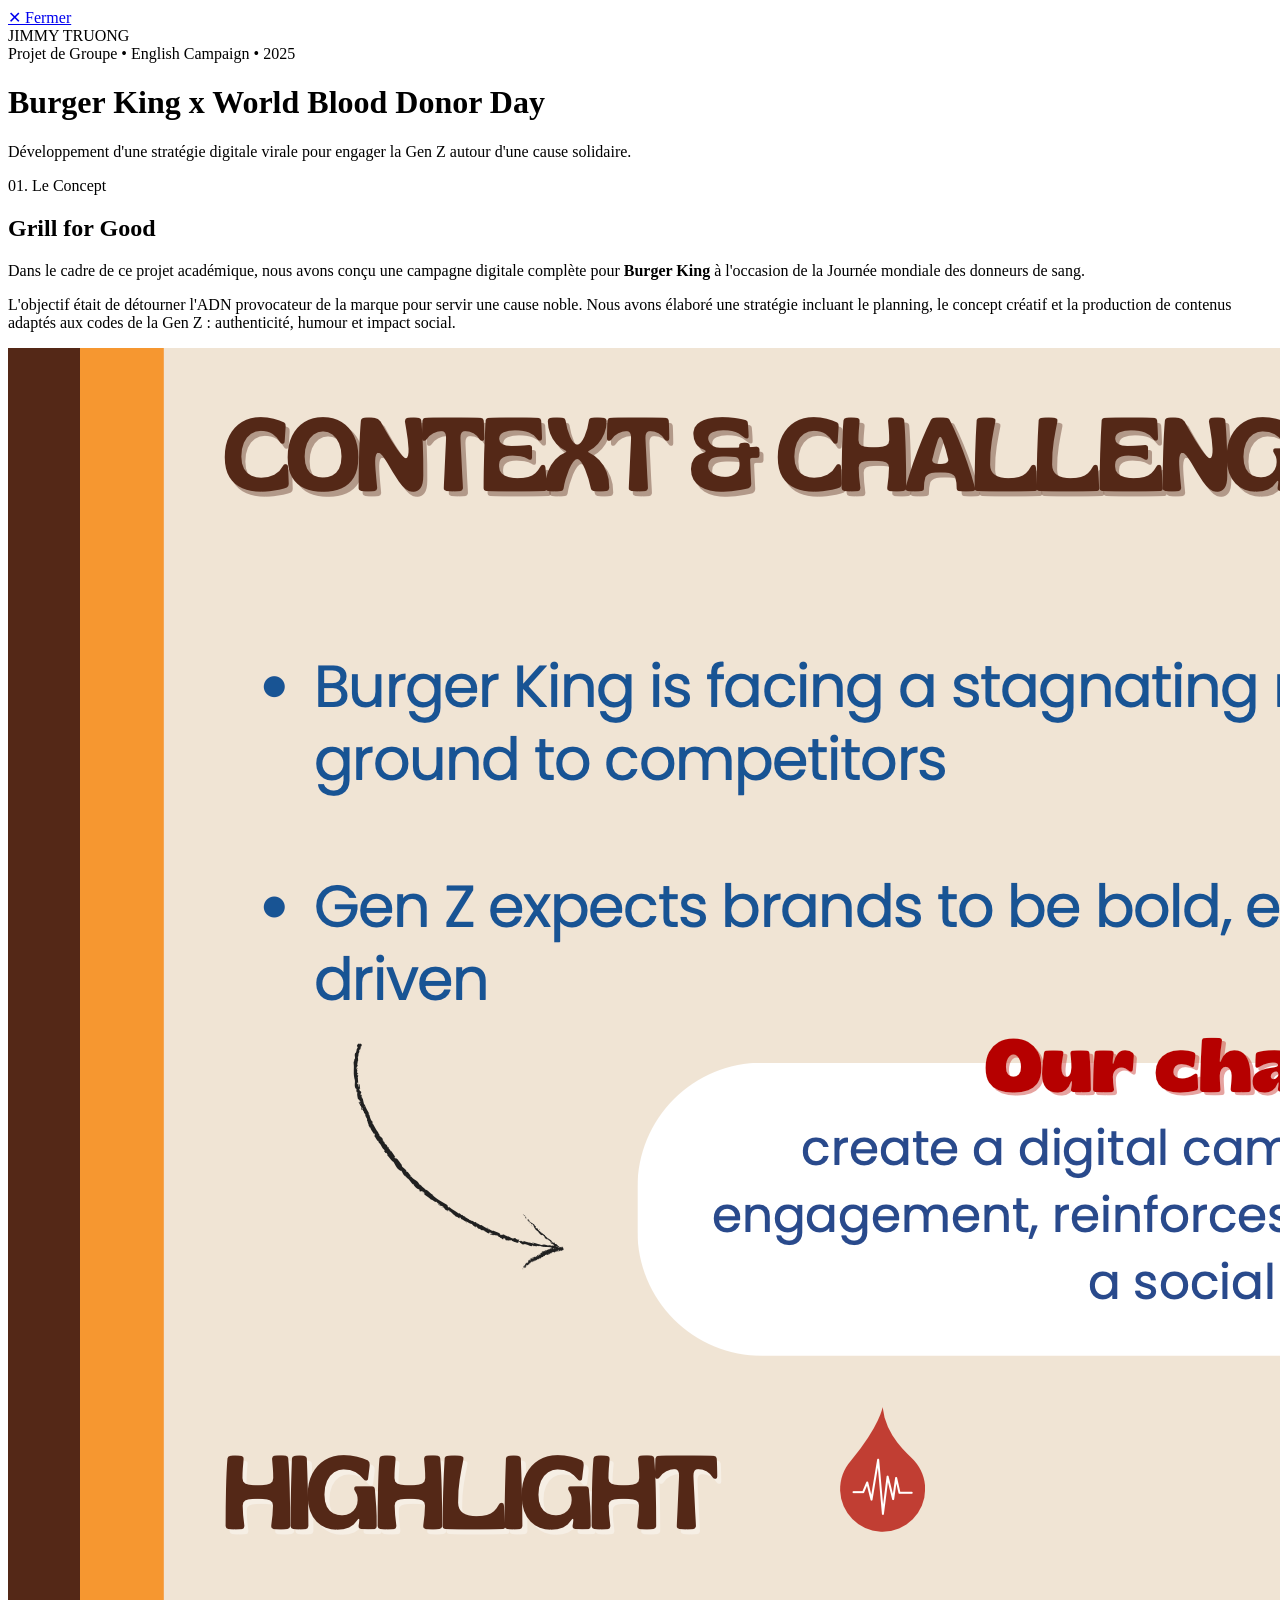
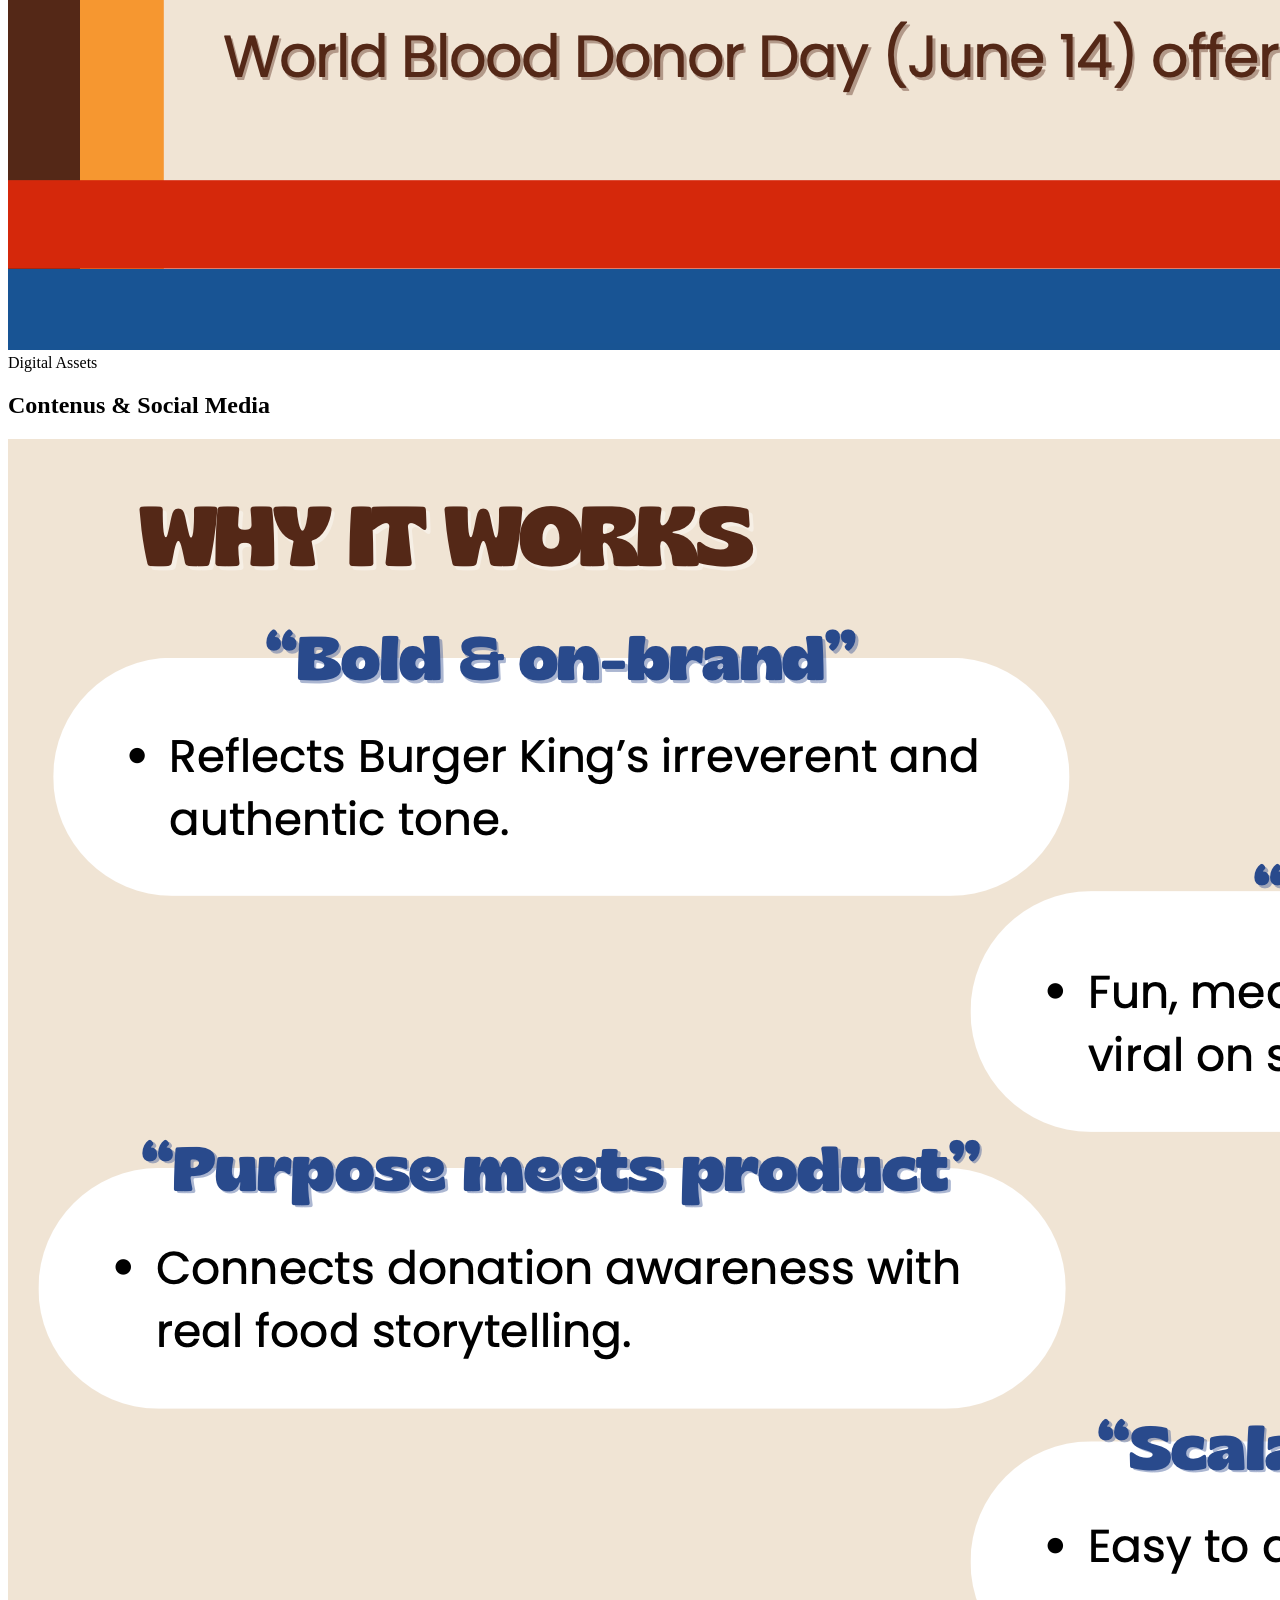
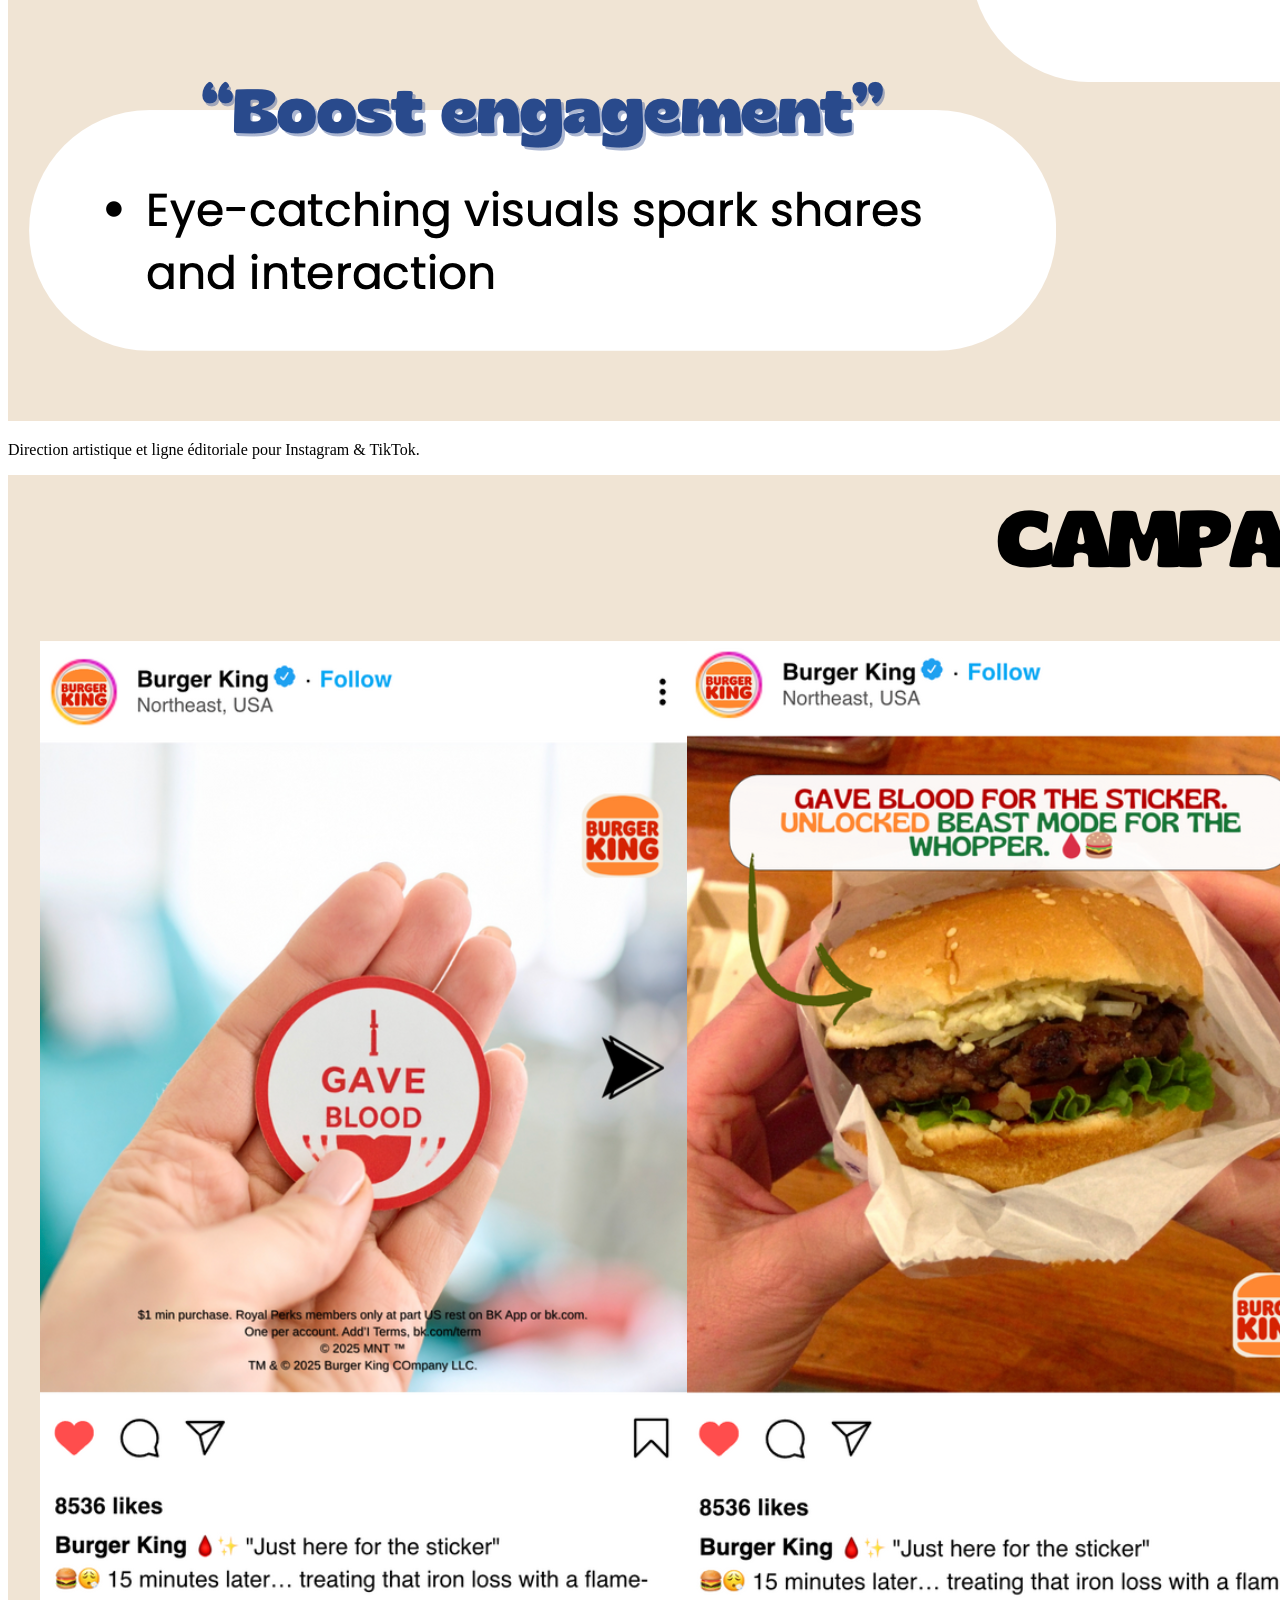
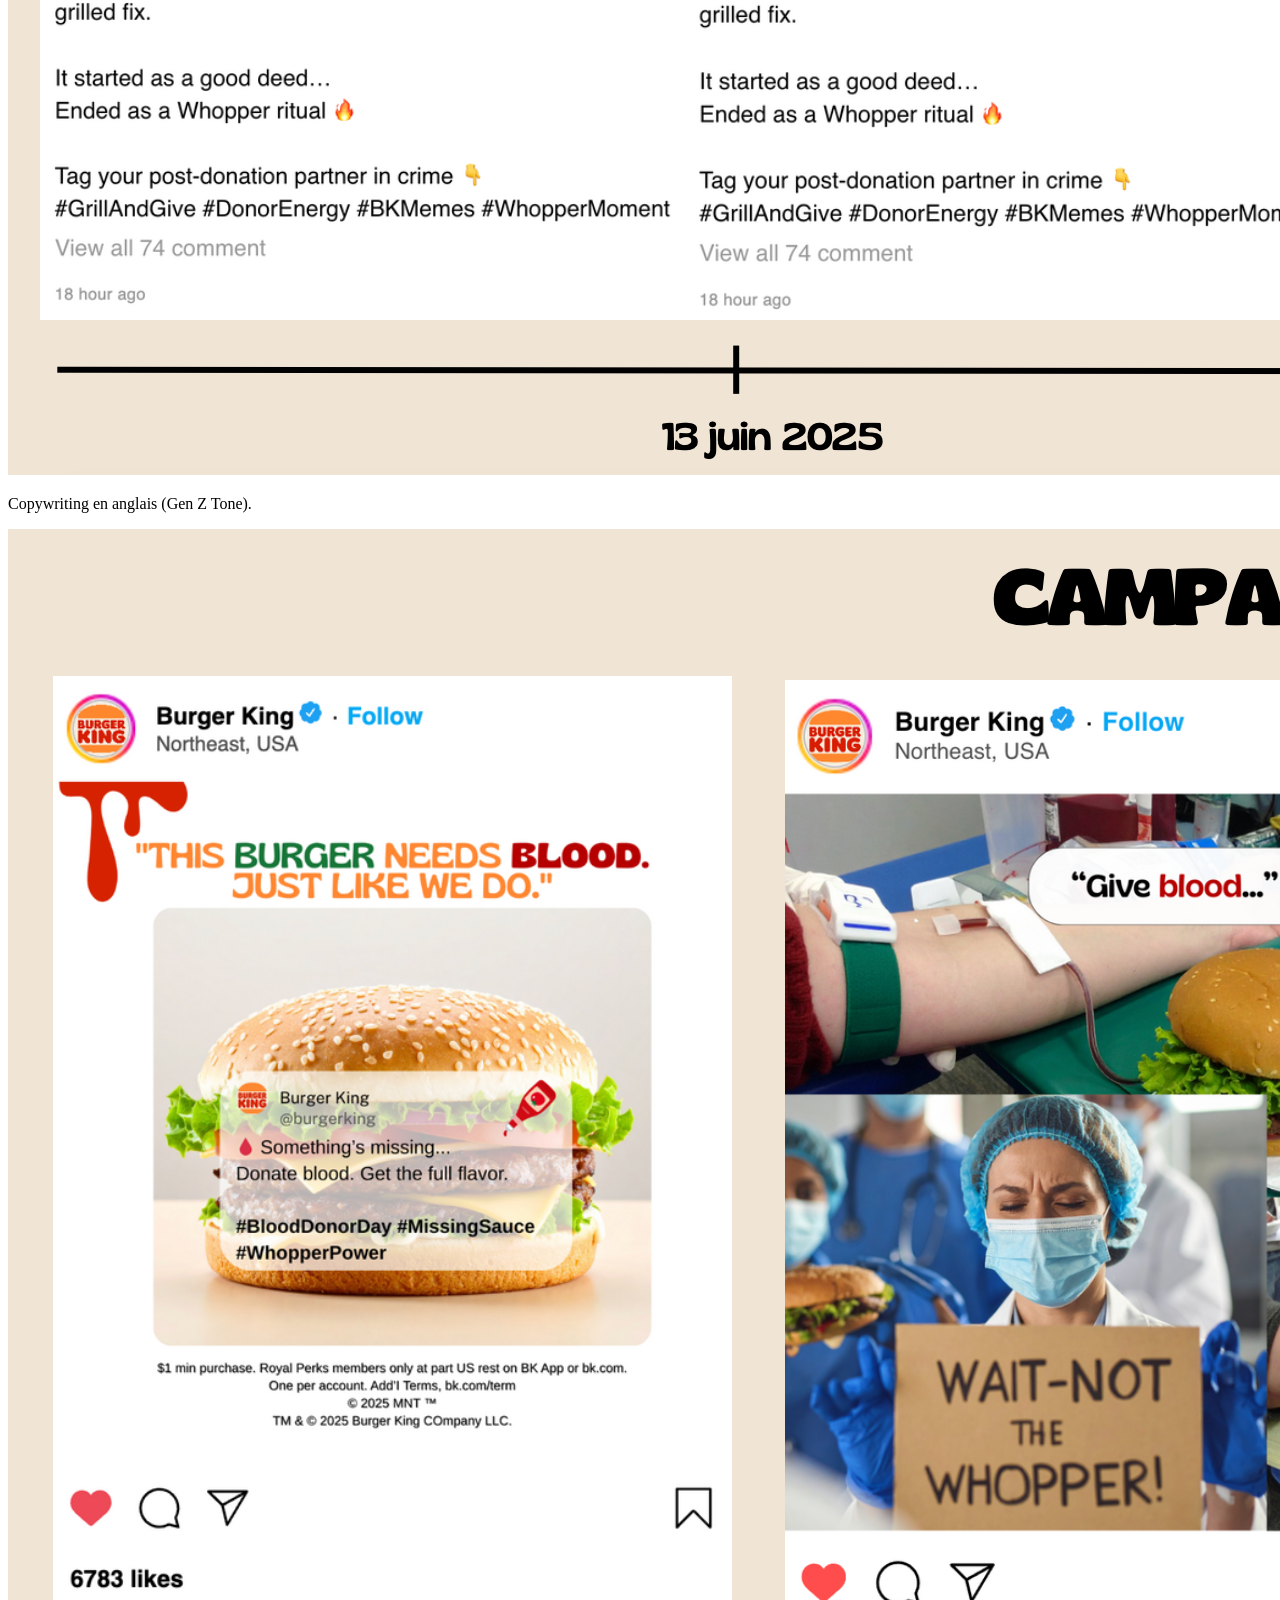
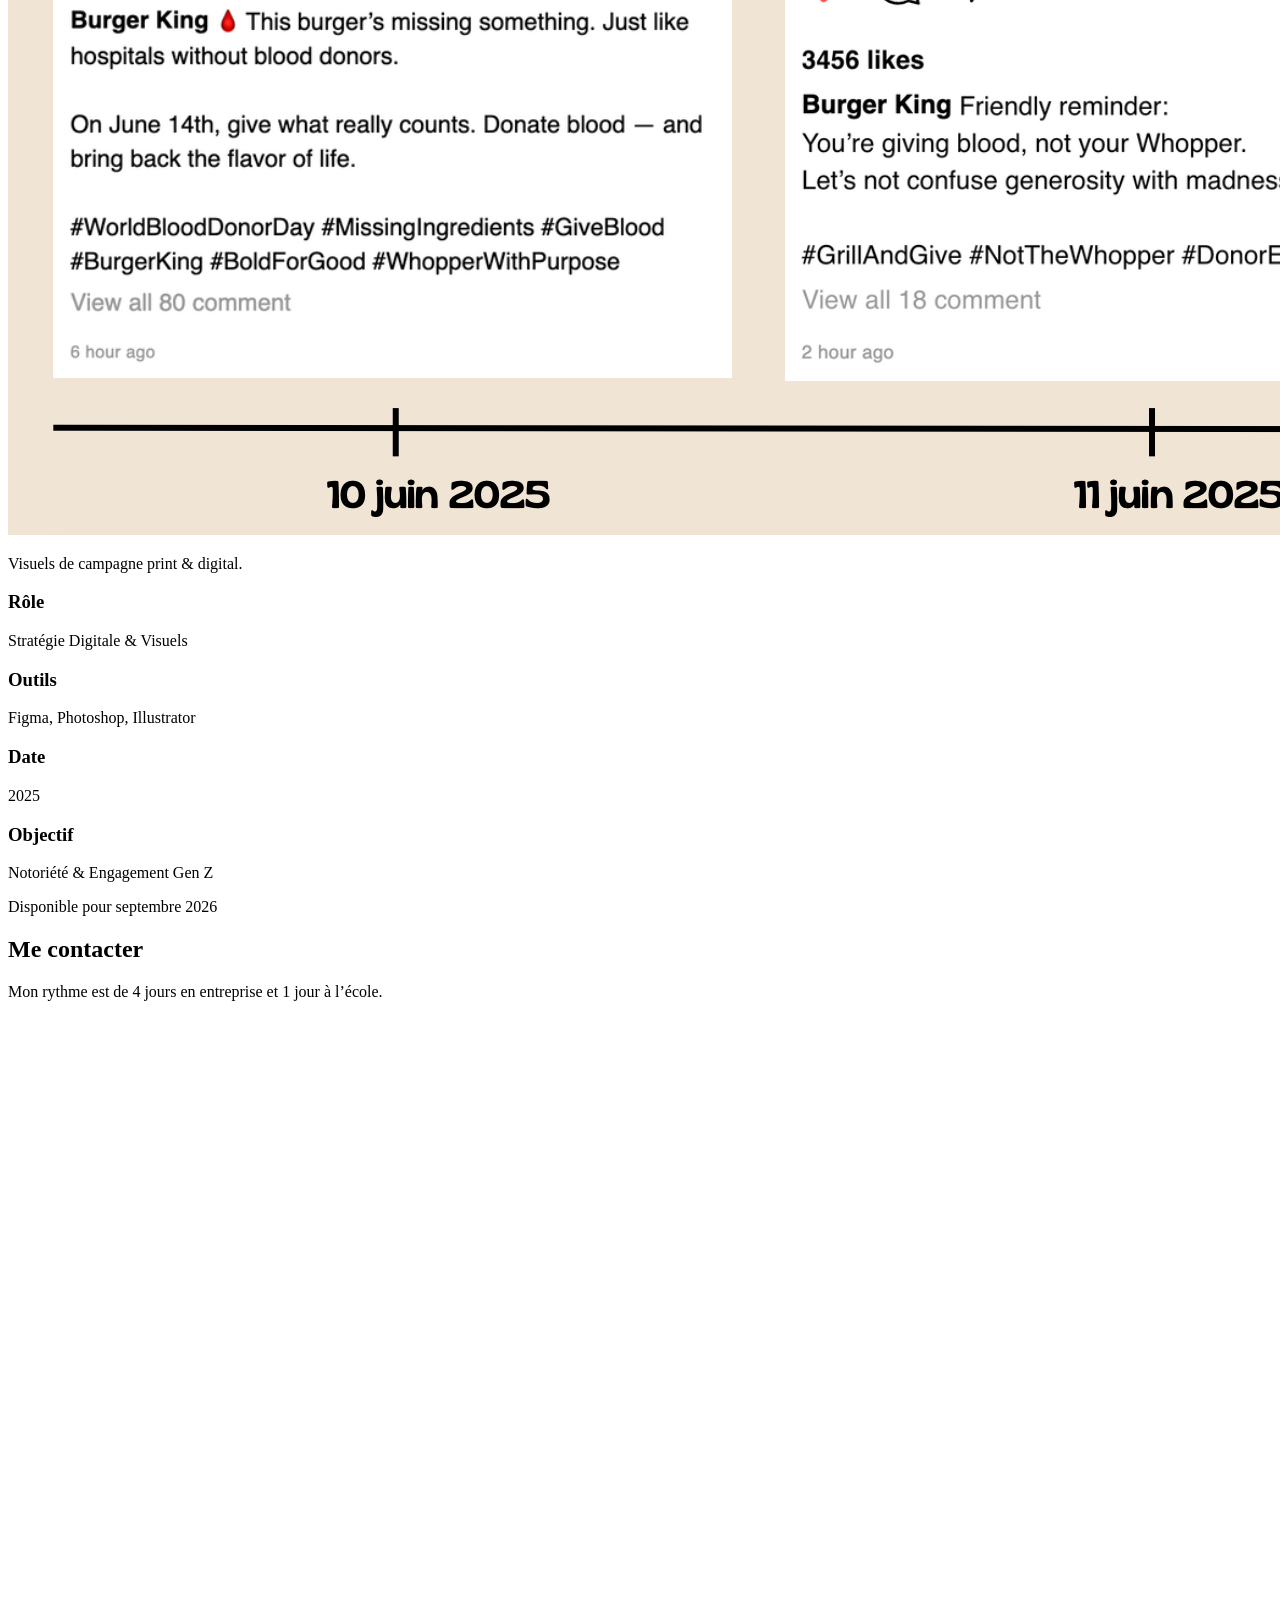
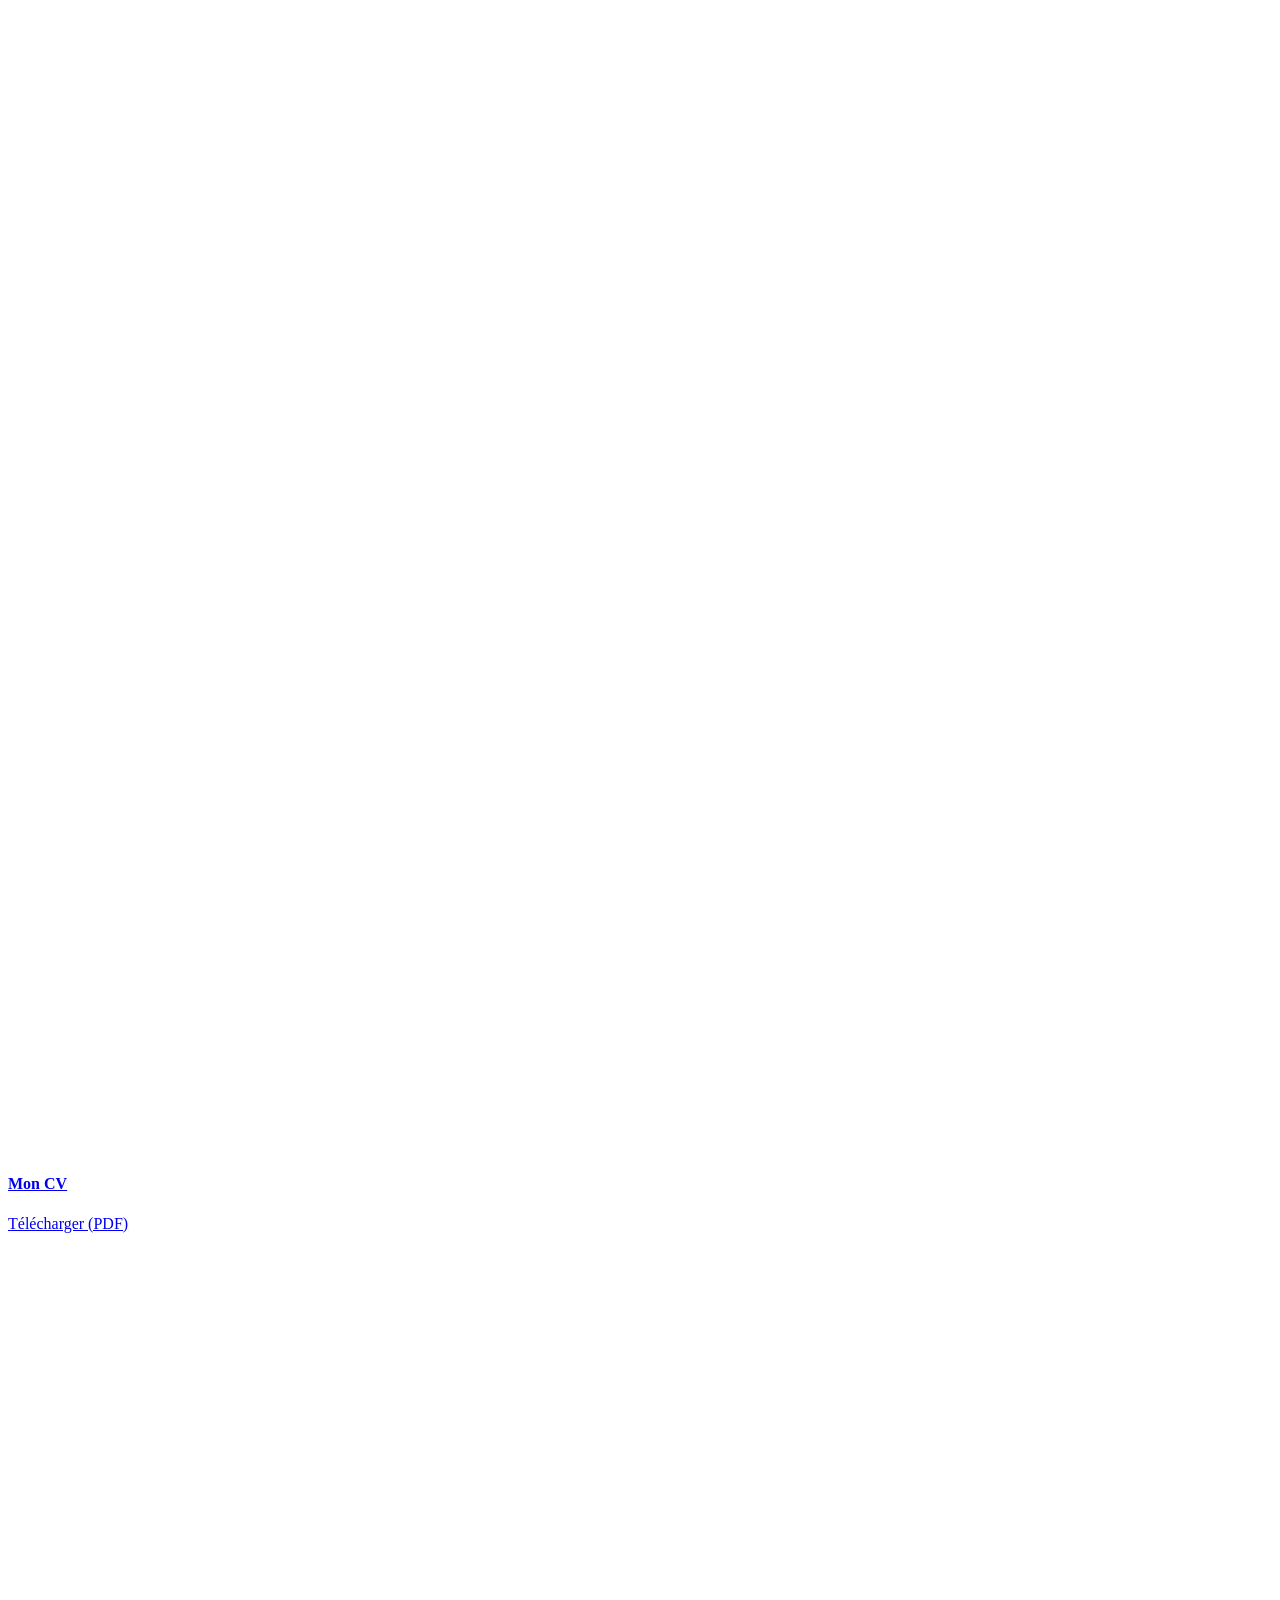
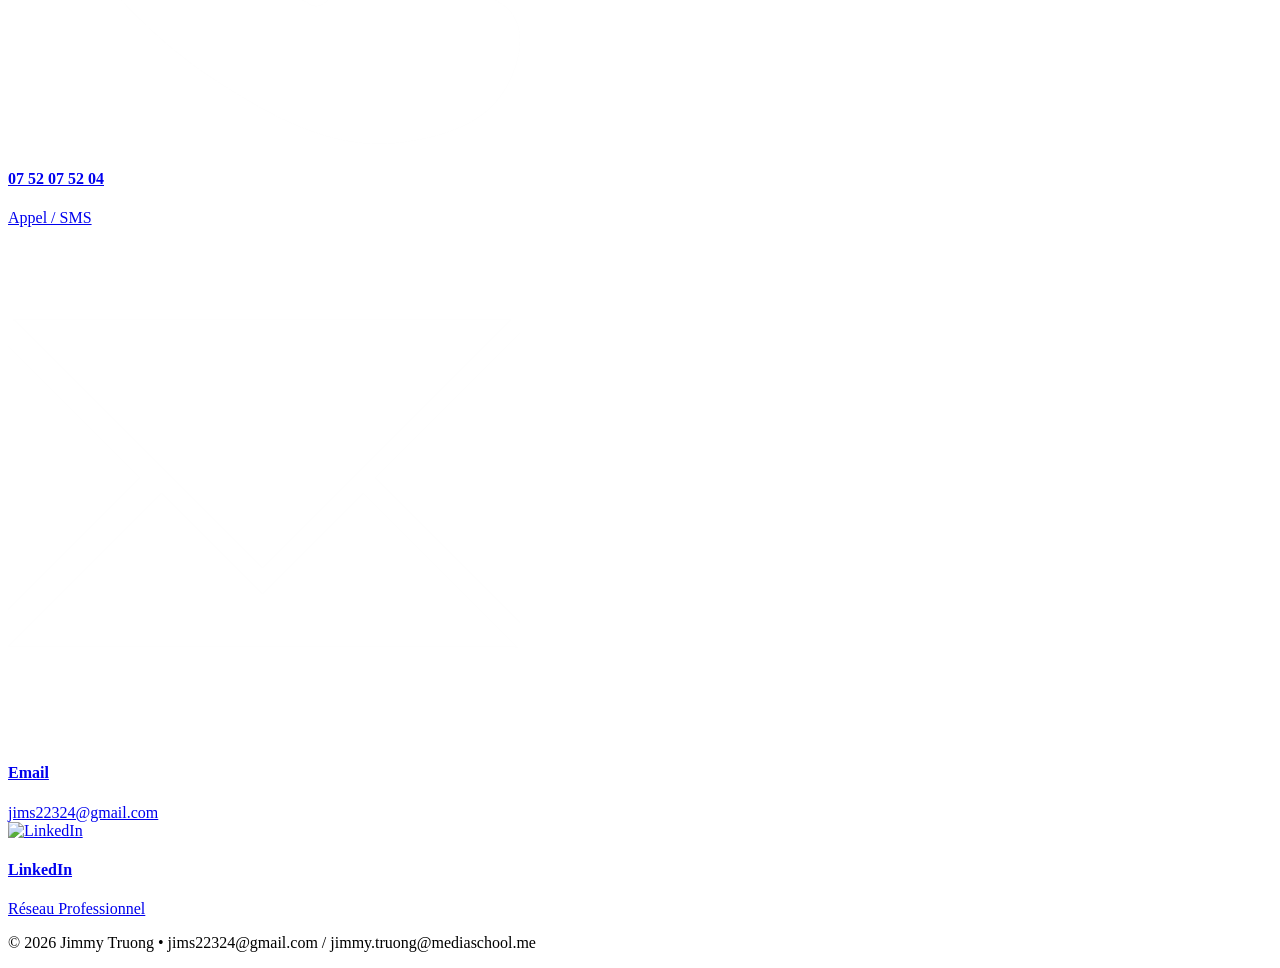
==== projet-burger-king.html @ 4bb85d4b "Add files via upload" ====
<!DOCTYPE html>
<html lang="fr">
<head>
    <meta charset="UTF-8">
    <meta name="viewport" content="width=device-width, initial-scale=1.0">
    <title>Projet | Burger King x World Blood Donor Day</title>
    <link rel="stylesheet" href="style.css">
    <link href="https://fonts.googleapis.com/css2?family=Tenor+Sans&family=Inter:wght@200;400&display=swap" rel="stylesheet">
</head>
<body class="project-detail-page">

    <a href="index.html#projets" class="close-project">
        <span class="close-icon">✕</span>
        <span class="close-text">Fermer</span>
    </a>

    <nav>
        <div class="logo"><a href="index.html" style="text-decoration:none; color:inherit;">JIMMY TRUONG</a></div>
    </nav>

    <main>
        <header class="project-hero-minimal">
            <div class="hero-title-box">
                <span class="subtitle">Projet de Groupe • English Campaign • 2025</span>
                <h1>Burger King x World Blood Donor Day</h1>
                <p class="project-subtitle">Développement d'une stratégie digitale virale pour engager la Gen Z autour d'une cause solidaire.</p>
            </div>
        </header>

        <section class="split-section">
            <div class="text-content">
                <span class="subtitle">01. Le Concept</span>
                <h2>Grill for Good</h2>
                <p>Dans le cadre de ce projet académique, nous avons conçu une campagne digitale complète pour <strong>Burger King</strong> à l'occasion de la Journée mondiale des donneurs de sang.</p>
                <p>L'objectif était de détourner l'ADN provocateur de la marque pour servir une cause noble. Nous avons élaboré une stratégie incluant le planning, le concept créatif et la production de contenus adaptés aux codes de la Gen Z : authenticité, humour et impact social.</p>
            </div>
            <div class="visual-content">
                <img src="bk-concept.png" alt="Stratégie Burger King">
            </div>
        </section>

        <section class="screens-section">
            <span class="subtitle">Digital Assets</span>
            <h2>Contenus & Social Media</h2>

            <div class="screen-item">
                <img src="bk-social-grid.png" alt="Social Media Grid">
                <p class="caption">Direction artistique et ligne éditoriale pour Instagram & TikTok.</p>
            </div>

            <div class="screen-duo">
                <div class="screen-item">
                    <img src="bk-ads-1.png" alt="Digital Ad 1">
                    <p class="caption">Copywriting en anglais (Gen Z Tone).</p>
                </div>
                <div class="screen-item">
                    <img src="bk-ads-2.png" alt="Digital Ad 2">
                    <p class="caption">Visuels de campagne print & digital.</p>
                </div>
            </div>
        </section>

        <section class="project-footer">
            <div class="footer-info">
                <h3>Rôle</h3>
                <p>Stratégie Digitale & Visuels</p>
            </div>
            <div class="footer-info">
                <h3>Outils</h3>
                <p>Figma, Photoshop, Illustrator</p>
            </div>
             <div class="footer-info">
                <h3>Date</h3>
                <p>2025</p>
            </div>
            <div class="footer-info">
                <h3>Objectif</h3>
                <p>Notoriété & Engagement Gen Z</p>
            </div>
        </section>

        <div class="project-divider"></div>
    </main>

    <footer>
    <div class="footer-main">
        <div class="footer-left">
            <span class="subtitle" style="color: var(--gray);">Disponible pour septembre 2026</span>
            <h2>Me contacter</h2>
            <p class="footer-desc">
                Mon rythme est de 4 jours en entreprise et 1 jour à l’école.
            </p>
        </div>

        <div class="footer-right">
            <div class="contact-cards">
                <a href="ton-cv.pdf" download="CV_Jimmy_Truong.pdf" target="_blank" class="contact-card cv-card">
                    <div class="card-frame"><img src="cv-icon.png" alt="CV"></div>
                    <div class="card-info">
                        <h4>Mon CV</h4>
                        <span>Télécharger (PDF)</span>
                    </div>
                </a>

                <a href="tel:+33752075204" class="contact-card phone-card">
                    <div class="card-frame"><img src="phone-icon.png" alt="Tél"></div>
                    <div class="card-info">
                        <h4>07 52 07 52 04</h4>
                        <span>Appel / SMS</span>
                    </div>
                </a>

                <a href="mailto:jims22324@gmail.com" class="contact-card email-card">
                    <div class="card-frame"><img src="email-icon.png" alt="Email"></div>
                    <div class="card-info">
                        <h4>Email</h4>
                        <span>jims22324@gmail.com</span>
                    </div>
                </a>

                <a href="https://www.linkedin.com/in/jimmy-truong-983167297/" target="_blank" class="contact-card linkedin-card">
                    <div class="card-frame"><img src="linkedin.png" alt="LinkedIn"></div>
                    <div class="card-info">
                        <h4>LinkedIn</h4>
                        <span>Réseau Professionnel</span>
                    </div>
                </a>
            </div>
        </div>
    </div>
    <div class="footer-bottom">
        <p>© 2026 Jimmy Truong • jims22324@gmail.com / jimmy.truong@mediaschool.me</p>
    </div>
</footer>

</body>
</html>
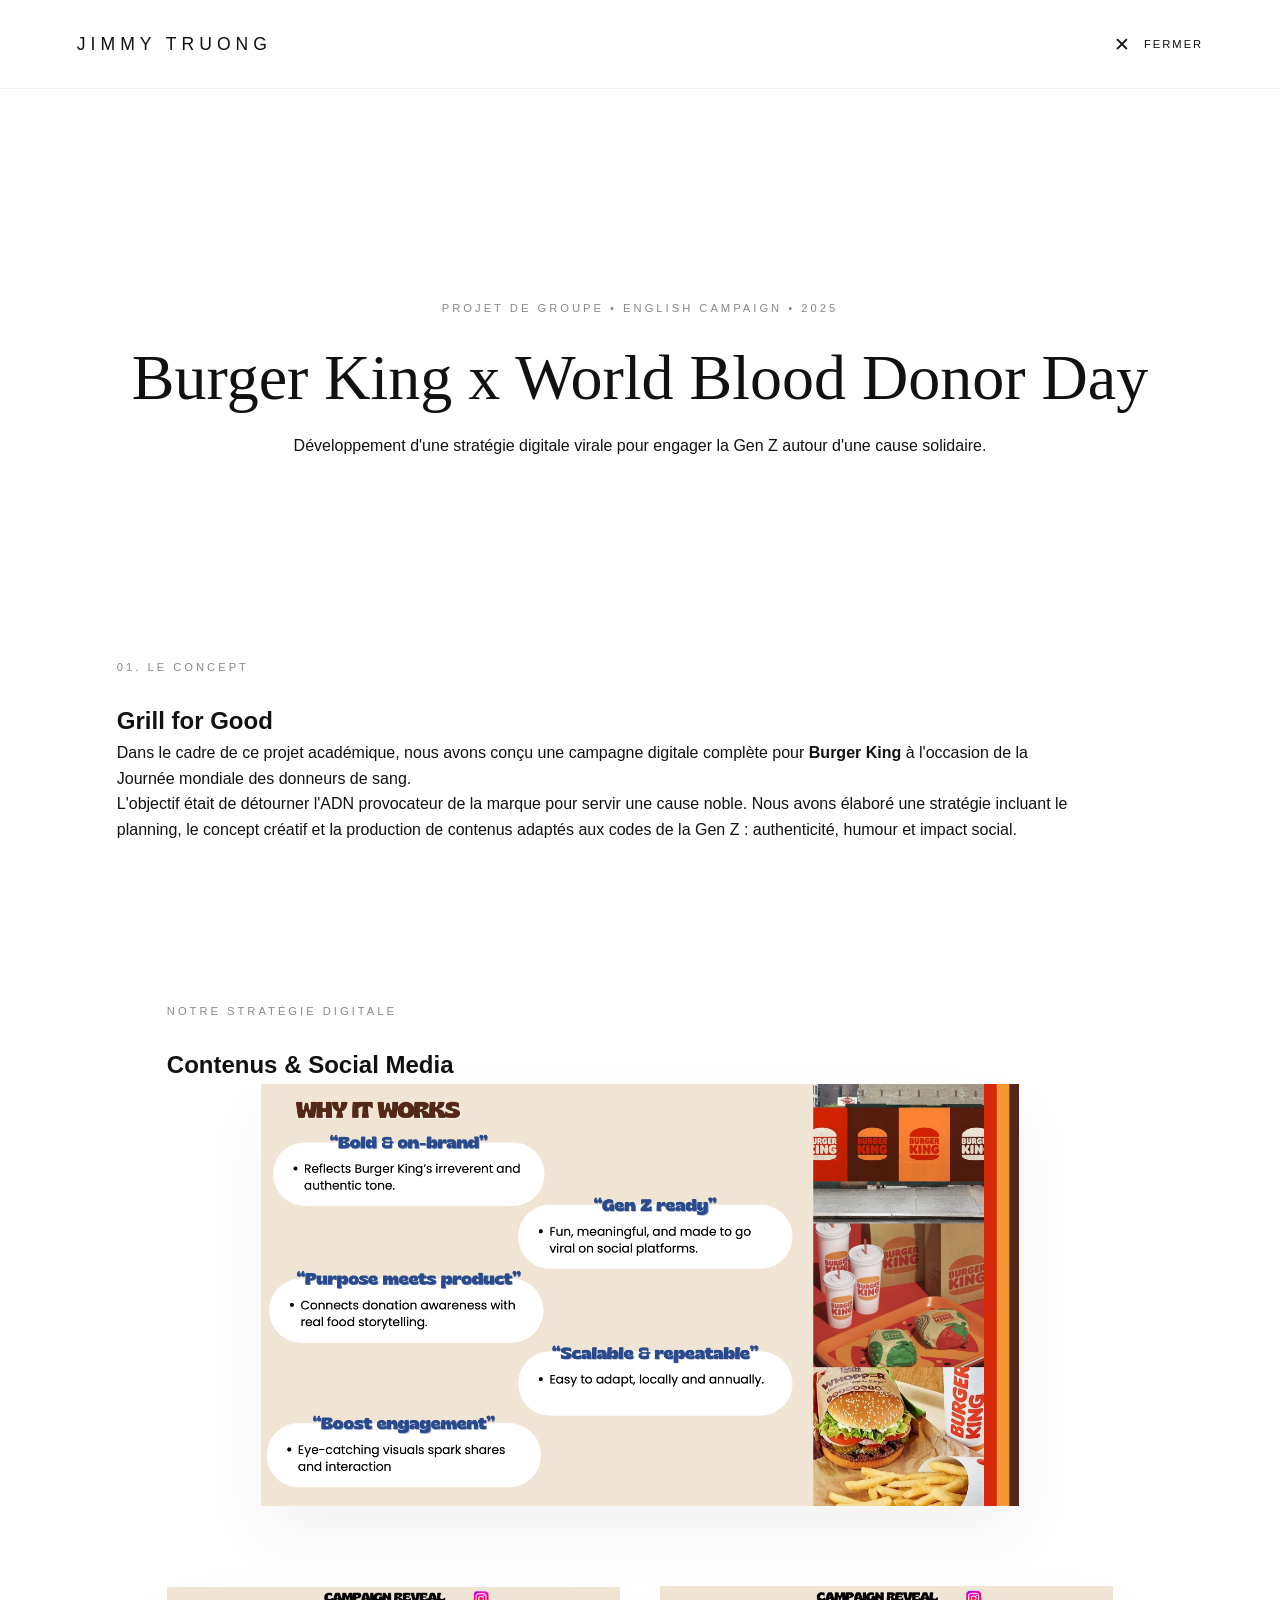
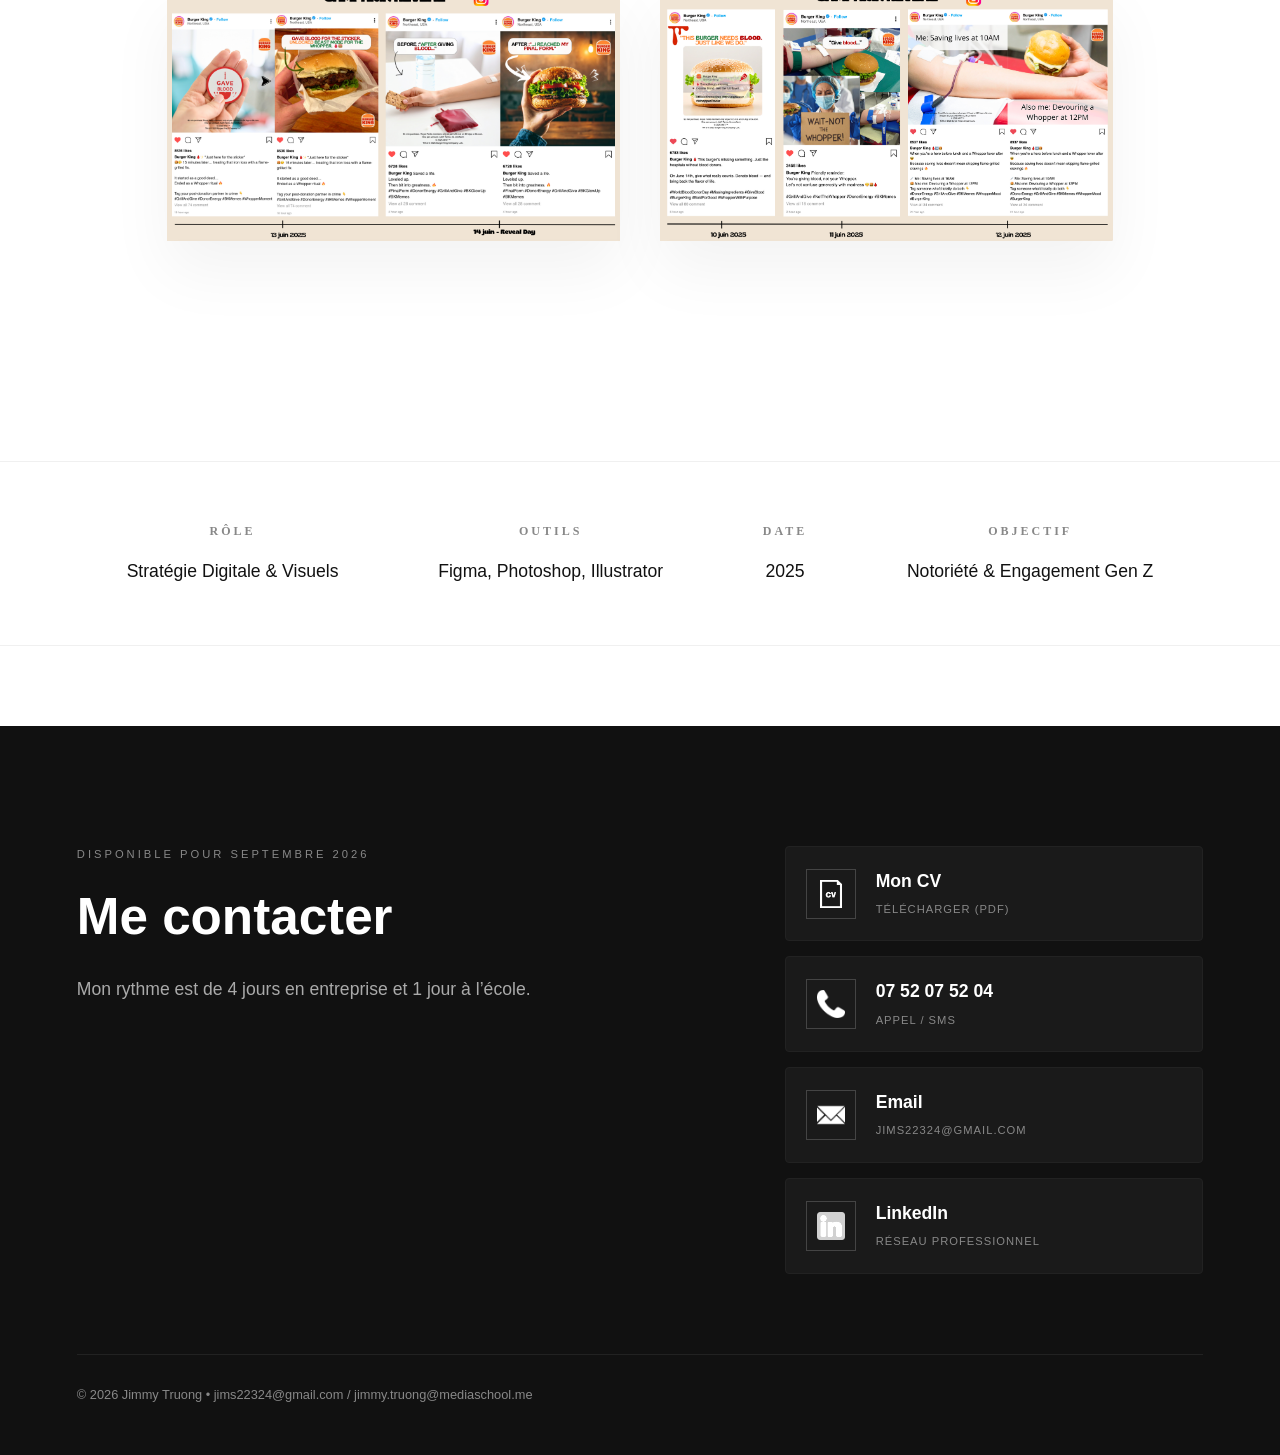
==== commit 934cb5b0: "Add files via upload" ====
--- a/projet-burger-king.html
+++ b/projet-burger-king.html
@@ -40,22 +40,22 @@
         </section>
 
         <section class="screens-section">
-            <span class="subtitle">Digital Assets</span>
+            <span class="subtitle">Notre stratégie digitale</span>
             <h2>Contenus & Social Media</h2>
 
             <div class="screen-item">
                 <img src="bk-social-grid.png" alt="Social Media Grid">
-                <p class="caption">Direction artistique et ligne éditoriale pour Instagram & TikTok.</p>
+                
             </div>
 
             <div class="screen-duo">
                 <div class="screen-item">
                     <img src="bk-ads-1.png" alt="Digital Ad 1">
-                    <p class="caption">Copywriting en anglais (Gen Z Tone).</p>
+                    
                 </div>
                 <div class="screen-item">
                     <img src="bk-ads-2.png" alt="Digital Ad 2">
-                    <p class="caption">Visuels de campagne print & digital.</p>
+                    
                 </div>
             </div>
         </section>
--- a/style.css
+++ b/style.css
@@ -0,0 +1,1943 @@
+/* ==========================================================================
+   1. VARIABLES & RESET
+   ========================================================================== */
+:root {
+    --black: #111111;
+    --white: #ffffff;
+    --cream: #f9f9f9;
+    --gray: #888888;
+    --light-gray: #f0f0f0;
+    --transition: all 0.8s cubic-bezier(0.19, 1, 0.22, 1);
+}
+
+* { margin: 0; padding: 0; box-sizing: border-box; }
+
+html { scroll-behavior: smooth; }
+
+body {
+    background-color: var(--white);
+    color: var(--black);
+    font-family: 'Inter', sans-serif;
+    line-height: 1.6;
+    overflow-x: hidden;
+}
+
+/* ==========================================================================
+   2. NAVIGATION & MÉGAMENU
+   ========================================================================== */
+nav {
+    display: flex;
+    justify-content: space-between;
+    align-items: center;
+    padding: 30px 6%;
+    position: fixed;
+    width: 100%;
+    top: 0;
+    z-index: 1000;
+    background: rgba(255, 255, 255, 0.9);
+    backdrop-filter: blur(15px);
+    border-bottom: 1px solid var(--light-gray);
+}
+
+.logo {
+    font-family: 'Tenor Sans', sans-serif;
+    letter-spacing: 5px;
+    font-size: 1.1rem;
+    font-weight: 400;
+}
+
+.nav-links { display: flex; list-style: none; gap: 40px; }
+
+.nav-links a {
+    text-decoration: none;
+    color: var(--black);
+    font-size: 0.75rem;
+    text-transform: uppercase;
+    letter-spacing: 2px;
+    transition: var(--transition);
+}
+
+.nav-links a:hover { color: var(--gray); }
+
+.has-megamenu { position: static; }
+
+.megamenu {
+    position: absolute;
+    top: 100%; left: 0; width: 100%;
+    background: var(--white);
+    padding: 60px 6%;
+    visibility: hidden;
+    opacity: 0;
+    transform: translateY(-10px);
+    transition: var(--transition);
+    box-shadow: 0 15px 40px rgba(0,0,0,0.05);
+}
+
+.has-megamenu:hover .megamenu {
+    visibility: visible;
+    opacity: 1;
+    transform: translateY(0);
+}
+
+.megamenu-content { display: grid; grid-template-columns: 1fr 1fr; gap: 60px; }
+
+.mega-link {
+    text-decoration: none;
+    color: var(--black);
+    font-size: 1rem;
+    display: flex;
+    align-items: center;
+    padding: 8px 0;
+    position: relative;
+    transition: var(--transition);
+}
+
+.mega-link span { font-size: 0.6rem; color: var(--gray); margin-right: 15px; }
+
+.mega-link::after {
+    content: '';
+    position: absolute;
+    bottom: 0; left: 35px; width: 0; height: 1px;
+    background-color: var(--black);
+    transition: width 0.4s ease;
+}
+
+.mega-link:hover { transform: translateX(10px); }
+.mega-link:hover::after { width: 100px; }
+
+.megamenu-visual { width: 100%; height: 380px; overflow: hidden; background: var(--light-gray); }
+.megamenu-visual img { width: 100%; height: 100%; object-fit: cover; transition: opacity 0.5s ease; }
+
+/* ==========================================================================
+   3. HERO SECTION & SKILLS
+   ========================================================================== */
+.hero { padding: 180px 6% 120px; }
+
+.hero-content {
+    display: grid;
+    grid-template-columns: 1fr 1.2fr;
+    gap: 100px;
+    align-items: flex-start;
+}
+
+.hero-image { overflow: hidden; }
+.hero-image img {
+    width: 100%;
+    aspect-ratio: 3/4;
+    object-fit: cover;
+    filter: grayscale(100%);
+    transition: transform 1.2s cubic-bezier(0.19, 1, 0.22, 1), filter 0.8s ease;
+}
+
+.hero-image:hover img { filter: grayscale(0%); transform: scale(1.05); }
+
+.subtitle {
+    text-transform: uppercase;
+    font-size: 0.7rem;
+    letter-spacing: 3px;
+    color: var(--gray);
+    display: block;
+    margin-bottom: 25px;
+}
+
+h1 {
+    font-family: 'Tenor Sans', serif;
+    font-size: clamp(3rem, 8vw, 5.5rem);
+    font-weight: 400;
+    line-height: 1.1;
+    margin-bottom: 40px;
+}
+
+.bio { font-size: 1.5rem; font-weight: 200; line-height: 1.5; margin-bottom: 50px; color: #333; }
+
+/* Skills Section */
+.skills-box { margin-top: 50px; max-width: 600px; }
+.skills-box h3 {
+    font-family: 'Tenor Sans', serif;
+    font-size: 1rem;
+    text-transform: uppercase;
+    letter-spacing: 2px;
+    margin-bottom: 30px;
+    color: #333;
+}
+
+.software-grid {
+    display: grid;
+    grid-template-columns: repeat(4, 1fr);
+    gap: 20px;
+}
+
+.software-card {
+    display: flex;
+    flex-direction: column;
+    align-items: center;
+    justify-content: center;
+    padding: 20px 10px;
+    border: 1px solid var(--light-gray);
+    border-radius: 4px;
+    transition: all 0.3s ease;
+}
+
+.software-card img {
+    width: 32px; height: 32px;
+    object-fit: contain;
+    margin-bottom: 12px;
+    filter: grayscale(100%);
+    opacity: 0.7;
+    transition: all 0.3s ease;
+}
+
+.software-card span { font-size: 0.75rem; color: var(--gray); }
+
+.software-card:hover {
+    border-color: var(--black);
+    transform: translateY(-5px);
+    background: var(--white);
+    box-shadow: 0 10px 20px rgba(0,0,0,0.05);
+}
+
+.software-card:hover img { filter: grayscale(0%); opacity: 1; transform: scale(1.1); }
+.software-card:hover span { color: var(--black); }
+
+/* ==========================================================================
+   4. PROJECTS GRID (ACCUEIL)
+   ========================================================================== */
+.projects-section { padding: 120px 6%; }
+
+.projects-grid {
+    display: grid;
+    grid-template-columns: repeat(4, 1fr);
+    gap: 20px;
+}
+
+.project-item { text-decoration: none; position: relative; overflow: hidden; background-color: var(--black); }
+.project-img { aspect-ratio: 1/1; overflow: hidden; }
+.project-img img {
+    width: 100%; height: 100%; object-fit: cover;
+    transition: transform 1.2s cubic-bezier(0.19, 1, 0.22, 1), opacity 0.8s ease;
+}
+
+.project-overlay {
+    position: absolute;
+    top: 0; left: 0; width: 100%; height: 100%;
+    display: flex; align-items: center; justify-content: center;
+    opacity: 0; transition: var(--transition); color: white; z-index: 2;
+}
+
+.overlay-content h3 {
+    font-family: 'Tenor Sans', serif; font-size: 1.5rem;
+    transform: translateY(20px); transition: transform 0.6s cubic-bezier(0.19, 1, 0.22, 1);
+}
+
+.project-item:hover .project-img img { transform: scale(1.1); opacity: 0.4; }
+.project-item:hover .project-overlay { opacity: 1; }
+.project-item:hover .overlay-content h3 { transform: translateY(0); }
+
+/* ==========================================================================
+   5. PROJECT DETAILS (PSG, LVMH...)
+   ========================================================================== */
+.project-detail-page { background-color: var(--white); }
+
+.close-project {
+    position: fixed; top: 30px; right: 6%; z-index: 2000;
+    display: flex; align-items: center; gap: 12px;
+    text-decoration: none; color: var(--black); font-size: 0.7rem;
+    text-transform: uppercase; letter-spacing: 2px; transition: var(--transition);
+}
+
+.close-icon { font-size: 1.2rem; transition: transform 0.5s ease; }
+.close-project:hover { color: var(--gray); }
+.close-project:hover .close-icon { transform: rotate(90deg); }
+
+.project-hero-minimal { padding-top: 100px; margin-bottom: 60px; }
+.hero-title-box { padding: 60px 6%; }
+
+.split-section { display: flex; align-items: center; padding: 100px 6%; gap: 10%; }
+.split-section.reversed { flex-direction: row-reverse; }
+.visual-content { flex: 1.2; overflow: hidden; }
+.visual-content img { width: 100%; height: auto; display: block; }
+
+.screens-section { padding: 100px 6%; max-width: 1200px; margin: 0 auto; }
+.screen-item { margin-bottom: 80px; text-align: center; }
+.screen-item img { width: 100%; box-shadow: 0 20px 50px rgba(0,0,0,0.05); }
+
+.project-footer {
+    display: flex; justify-content: space-around; padding: 80px 6%;
+    background-color: var(--cream); border-top: 1px solid var(--light-gray);
+    margin-top: 60px; text-align: center;
+}
+
+.footer-info h3 { font-family: 'Tenor Sans', serif; font-size: 0.75rem; color: var(--gray); letter-spacing: 3px; margin-bottom: 15px; }
+.footer-info p { font-size: 1.1rem; font-weight: 200; }
+
+/* --- STYLE DES CARTES PROJETS --- */
+
+.project-item {
+    text-decoration: none;
+    display: block;
+    border-radius: 12px; /* Un léger arrondi pour plus de modernité */
+    overflow: hidden;
+    transition: all 0.4s cubic-bezier(0.165, 0.84, 0.44, 1);
+    
+    /* L'ombre portée initiale (très subtile) */
+    box-shadow: 0 10px 30px rgba(0, 0, 0, 0.05), 
+                0 1px 8px rgba(0, 0, 0, 0.02);
+    
+    background: #fff; /* Fond blanc pour que l'ombre ressorte bien */
+    margin-bottom: 20px;
+}
+
+/* L'image à l'intérieur de la carte */
+.project-img {
+    position: relative;
+    width: 100%;
+    line-height: 0; /* Évite les espaces vides sous l'image */
+}
+
+/* --- EFFET AU SURVOL (HOVER) --- */
+
+.project-item:hover {
+    /* L'ombre devient plus profonde et diffuse au survol */
+    box-shadow: 0 20px 40px rgba(0, 0, 0, 0.12), 
+                0 4px 12px rgba(0, 0, 0, 0.04);
+    
+    /* Léger effet de soulèvement */
+    transform: translateY(-8px);
+}
+
+/* On s'assure que l'image reste nette */
+.project-img img {
+    width: 100%;
+    height: auto;
+    transition: transform 0.6s ease;
+}
+
+/* --- SÉCURITÉ LISIBILITÉ : TEXTE NOIR AU SURVOL --- */
+
+/* On cible le titre et le texte à l'intérieur de l'overlay lors du survol de l'item */
+.project-item:hover .overlay-content h3,
+.project-item:hover .overlay-content p,
+.project-item:hover .overlay-content span {
+    color: #000000 !important; /* Force le noir */
+    opacity: 1; /* Assure une visibilité maximale */
+}
+
+/* Si tu as un fond d'overlay qui apparaît au survol, 
+   assure-toi qu'il soit assez clair pour que le texte noir ressorte */
+.project-overlay {
+    background: rgba(255, 255, 255, 0.85); /* Fond blanc semi-transparent au survol */
+    transition: background 0.4s ease;
+}
+/* --- ESPACEMENT DANS L'OVERLAY --- */
+
+.overlay-content {
+    display: flex;
+    flex-direction: column; /* Aligne les éléments verticalement */
+    justify-content: center;
+    align-items: center;
+    gap: 20px; /* Crée un espace automatique de 20px entre chaque élément (span, h3, p) */
+    padding: 20px;
+}
+
+.overlay-content h3 {
+    margin: 0; /* Enlève les marges par défaut qui pourraient fausser le gap */
+    font-size: 1.5rem;
+    line-height: 1.2;
+}
+
+.overlay-content p {
+    margin: 0;
+    text-transform: uppercase;
+    letter-spacing: 1px;
+    font-size: 0.8rem;
+    font-weight: 400;
+    /* On ajoute une petite bordure ou un style différent pour bien le séparer visuellement */
+    padding-top: 10px; 
+    border-top: 1px solid rgba(0,0,0,0.1); /* Ligne très fine pour séparer proprement */
+}
+
+/* On s'assure que le texte reste noir comme demandé */
+.overlay-content h3, 
+.overlay-content p, 
+.overlay-content span {
+    color: #000 !important;
+}
+
+/* --- FILTRE NOIR ET BLANC SUR LES PROJETS --- */
+
+/* 1. On applique le noir et blanc par défaut */
+.project-img img {
+    filter: grayscale(100%); /* Rend l'image totalement noire et blanche */
+    transition: filter 0.6s ease, transform 0.6s ease; /* Transition douce pour le retour de la couleur */
+}
+
+/* 2. On retire le filtre quand on survole la carte (project-item) */
+.project-item:hover .project-img img {
+    filter: grayscale(0%); /* L'image retrouve ses couleurs d'origine */
+    transform: scale(1.05); /* Petit zoom en bonus pour le dynamisme */
+}
+
+/* 3. On s'assure que l'overlay (texte noir) ressorte bien sur l'image en couleur */
+.project-overlay {
+    background: rgba(255, 255, 255, 0.85); /* Fond blanc translucide pour la lisibilité */
+    opacity: 0;
+    transition: opacity 0.4s ease;
+}
+
+.project-item:hover .project-overlay {
+    opacity: 1;
+}
+
+/* ==========================================================================
+   6. MOODBOARD (GALERIE VERTICALE)
+   ========================================================================== */
+.moodboard { padding: 100px 6%; background: var(--cream); }
+
+.vertical-grid {
+    display: grid;
+    grid-template-columns: repeat(4, 1fr);
+    grid-auto-rows: 100px;
+    gap: 15px;
+    padding: 20px 0;
+}
+
+.vertical-grid .mood-item {
+    overflow: hidden;
+    border-radius: 4px;
+    background: #f9f9f9;
+    transition: transform 0.4s ease;
+}
+
+.vertical-grid .mood-item img {
+    width: 100%; height: 100%;
+    object-fit: cover;
+    transition: transform 0.6s ease;
+}
+
+.vertical-grid .mood-item.vertical { grid-row: span 4; }
+.vertical-grid .mood-item.small { grid-row: span 2; }
+
+.vertical-grid .mood-item:hover { transform: translateY(-5px); }
+.vertical-grid .mood-item:hover img { transform: scale(1.08); }
+
+/* --- EFFET FILTRE MOODBOARD (CORRIGÉ EN BEIGE) --- */
+
+.mood-item {
+    position: relative;
+    overflow: hidden;
+    background-color: #f5f5dc; /* Fond beige (Beige/Nude) */
+}
+
+/* Le filtre Beige/Nude */
+.mood-item::after {
+    content: "";
+    position: absolute;
+    top: 0;
+    left: 0;
+    width: 100%;
+    height: 100%;
+    /* Couleur Beige Sable avec une opacité douce */
+    background-color: rgba(225, 207, 185, 0.45); 
+    /* Soft-light donne cet aspect "voile de soie" beaucoup plus chic que le jaune */
+    mix-blend-mode: soft-light; 
+    transition: all 0.6s cubic-bezier(0.19, 1, 0.22, 1);
+    z-index: 1;
+    pointer-events: none;
+}
+
+.mood-item img {
+    display: block;
+    width: 100%;
+    height: 100%;
+    object-fit: cover;
+    transition: transform 0.8s ease, filter 0.6s ease;
+    /* On remplace le sépia jaune par un léger désaturage pour le look luxe */
+    filter: saturate(0.8) contrast(1.05); 
+}
+
+/* --- EFFET AU SURVOL (HOVER) --- */
+
+/* On retire le filtre beige */
+.mood-item:hover::after {
+    background-color: rgba(225, 207, 185, 0);
+    opacity: 0;
+}
+
+/* L'image retrouve son éclat naturel */
+.mood-item:hover img {
+    transform: scale(1.05);
+    filter: saturate(1) contrast(1);
+}
+
+/* --- EFFET AU SURVOLE (HOVER) --- */
+
+/* On fait disparaître le filtre */
+.mood-item:hover::after {
+    background-color: rgba(255, 170, 0, 0);
+    opacity: 0;
+}
+
+/* L'image reprend ses vraies couleurs et zoom doucement */
+.mood-item:hover img {
+    transform: scale(1.05);
+    filter: sepia(0) contrast(1);
+}
+
+/* ==========================================================================
+   7. INSPIRATIONS & MUSES
+   ========================================================================== */
+.inspirations-section { padding: 100px 6%; }
+.inspi-header { margin-bottom: 80px; text-align: center; }
+
+.moodboard-inspi { display: flex; gap: 60px; justify-content: center; flex-wrap: wrap; }
+.inspi-group { flex: 1; max-width: 650px; }
+
+.inspi-grid {
+    display: grid; grid-template-columns: repeat(2, 1fr);
+    grid-auto-rows: 200px; gap: 20px; margin-bottom: 30px;
+}
+
+.inspi-item { overflow: hidden; background: var(--light-gray); border-radius: 4px; }
+.inspi-item img { width: 100%; height: 100%; object-fit: cover; filter: grayscale(15%); transition: var(--transition); }
+.inspi-item:hover img { filter: grayscale(0%); transform: scale(1.05); }
+
+.inspi-item.tall { grid-row: span 2; }
+
+/* ==========================================================================
+   8. FOOTER
+   ========================================================================== */
+footer { padding: 120px 6% 50px; background: var(--black); color: var(--white); }
+.footer-main { display: grid; grid-template-columns: 1.2fr 0.8fr; gap: 80px; margin-bottom: 80px; }
+
+.footer-left h2 { font-family: 'Tenor Sans', sans-serif; font-size: clamp(2rem, 4vw, 3.5rem); line-height: 1.1; margin-bottom: 30px; }
+.footer-desc { font-size: 1.1rem; color: #aaa; margin-bottom: 40px; max-width: 500px; }
+
+.footer-email { color: white; text-decoration: none; position: relative; font-size: 1.2rem; }
+.footer-email::after {
+    content: ''; position: absolute; bottom: -5px; left: 0; width: 100%; height: 1px;
+    background: white; transform: scaleX(0); transition: transform 0.4s ease;
+}
+.footer-email:hover::after { transform: scaleX(1); }
+
+.contact-cards { display: flex; flex-direction: column; gap: 20px; }
+.contact-card {
+    display: flex; align-items: center; gap: 20px; padding: 20px;
+    background: #1a1a1a; text-decoration: none; color: white;
+    border: 1px solid #333; transition: all 0.5s ease;
+}
+
+.contact-card:hover { background: var(--white); transform: translateX(15px); }
+.contact-card:hover .card-info h4, .contact-card:hover .card-info span { color: var(--black); }
+.card-frame { width: 60px; height: 60px; border: 1px solid #444; padding: 5px; }
+.card-frame img { width: 100%; height: 100%; filter: grayscale(100%); }
+
+/* ==========================================================================
+   9. RESPONSIVE
+   ========================================================================== */
+@media (max-width: 1100px) {
+    .hero-content, .footer-main { grid-template-columns: 1fr; gap: 50px; }
+    .megamenu-visual { display: none; }
+    .projects-grid { grid-template-columns: repeat(2, 1fr); }
+}
+
+@media (max-width: 768px) {
+    .vertical-grid { grid-template-columns: repeat(2, 1fr); }
+    .software-grid { grid-template-columns: repeat(2, 1fr); }
+    .project-footer { flex-direction: column; gap: 40px; }
+    .split-section { flex-direction: column; }
+    .close-text { display: none; }
+}
+
+/* ==========================================================================
+   RESTYLISATION DES PAGES PROJETS (LVMH, etc.)
+   ========================================================================== */
+
+/* 1. Ajustement de la page globale pour plus d'élégance */
+.project-detail-page main {
+    padding-top: 120px;
+    background-color: var(--white);
+}
+
+/* 2. Hero Section : Image principale plus contenue et centrée */
+.project-detail-page .hero-image-container {
+    width: 80%; /* Réduit la largeur pour laisser respirer */
+    max-width: 1200px;
+    margin: 0 auto;
+    height: 70vh;
+    overflow: hidden;
+    border-radius: 2px;
+}
+
+.project-detail-page .hero-image-container img {
+    width: 100%;
+    height: 100%;
+    object-fit: cover;
+}
+
+/* 3. Titre du projet : Plus minimaliste */
+.project-detail-page .hero-title-box {
+    text-align: center;
+    padding: 80px 6% 40px;
+}
+
+.project-detail-page .hero-title-box h1 {
+    font-size: clamp(2.5rem, 5vw, 4rem);
+    margin-bottom: 20px;
+}
+
+/* 4. Split Section (Texte + Image) : Meilleur équilibre */
+.project-detail-page .split-section {
+    max-width: 1200px;
+    margin: 0 auto;
+    padding: 100px 6%;
+    gap: 80px;
+}
+
+.project-detail-page .visual-content {
+    flex: 1;
+}
+
+.project-detail-page .visual-content img {
+    width: 100%;
+    max-width: 500px; /* On limite la taille de l'image de côté */
+    margin: 0 auto;
+    border-radius: 4px;
+}
+
+/* 5. Grille des écrans (LVMH-3, LVMH-4, etc.) */
+.project-detail-page .screens-section {
+    max-width: 1100px;
+    margin: 0 auto;
+    padding: 60px 6%;
+}
+
+/* Image principale LVMH-3 */
+.project-detail-page .screen-item img {
+    width: 80%; /* Réduction élégante */
+    height: auto;
+    margin: 0 auto;
+    display: block;
+    box-shadow: 0 30px 60px rgba(0,0,0,0.05); /* Ombre très douce style luxe */
+}
+
+/* Duo d'images LVMH-4 et 5 */
+.project-detail-page .screen-duo {
+    display: grid;
+    grid-template-columns: 1fr 1fr;
+    gap: 40px;
+    margin-top: 60px;
+    align-items: center;
+}
+
+.project-detail-page .screen-duo .screen-item img {
+    width: 100%; /* Dans un duo, elles prennent leur colonne */
+}
+
+/* 6. Footer de projet (Rôle, Durée, Outils) */
+.project-detail-page .project-footer {
+    border-top: 1px solid var(--light-gray);
+    border-bottom: 1px solid var(--light-gray);
+    padding: 60px 6%;
+    margin: 80px 0;
+    background: transparent;
+}
+
+/* 7. Responsive Mobile */
+@media (max-width: 768px) {
+    .project-detail-page .hero-image-container,
+    .project-detail-page .screen-item img,
+    .project-detail-page .split-section {
+        width: 100%;
+        padding: 40px 6%;
+    }
+    
+    .project-detail-page .screen-duo {
+        grid-template-columns: 1fr;
+    }
+}
+
+/* Grille spécifique pour les écrans iPhone (Starbucks/Matchmaking) */
+.project-detail-page .iphone-grid {
+    display: grid;
+    grid-template-columns: repeat(auto-fit, minmax(200px, 1fr)); /* S'adapte au nombre d'images */
+    gap: 30px;
+    max-width: 1000px;
+    margin: 40px auto;
+    padding: 0 6%;
+}
+
+.project-detail-page .iphone-grid img {
+    width: 100%;
+    height: auto;
+    max-width: 280px; /* Taille max d'un smartphone à l'écran */
+    margin: 0 auto;
+    display: block;
+    filter: drop-shadow(0 10px 20px rgba(0,0,0,0.1));
+}
+
+/* On force le titre des sections mobiles au centre */
+.screens-header {
+    text-align: center;
+    margin-bottom: 50px;
+}
+
+.figma-btn {
+    display: inline-block;
+    margin-top: 25px;
+    padding: 14px 28px;
+    border: 1px solid var(--black);
+    color: var(--black);
+    text-decoration: none;
+    font-size: 0.75rem;
+    text-transform: uppercase;
+    letter-spacing: 2px;
+    position: relative;
+    z-index: 1;
+    overflow: hidden;
+    transition: color 0.4s ease;
+    background: transparent;
+}
+
+.figma-btn::before {
+    content: '';
+    position: absolute;
+    top: 100%; left: 0; width: 100%; height: 100%;
+    background: var(--black);
+    transition: top 0.4s cubic-bezier(0.19, 1, 0.22, 1);
+    z-index: -1;
+}
+
+.figma-btn:hover { color: var(--white); }
+.figma-btn:hover::before { top: 0; }
+.figma-btn span { margin-left: 8px; font-size: 1rem; }
+
+/* --- HEADER MINIMALISTE --- */
+.project-header-minimalist {
+    padding: 120px 20px 60px;
+    text-align: center;
+    max-width: 800px;
+    margin: 0 auto;
+}
+
+.project-intro {
+    font-size: 1.2rem;
+    line-height: 1.6;
+    color: #555;
+    margin-top: 20px;
+    font-weight: 200;
+}
+
+/* --- SECTION MAQUETTE PRINCIPALE --- */
+.main-mockup-section {
+    padding: 0 40px 80px;
+    background: #fff;
+}
+
+.mockup-container {
+    max-width: 1200px;
+    margin: 0 auto;
+    background: #f9f9f9; /* Fond très léger pour détacher l'écran */
+    padding: 40px;
+    border-radius: 4px;
+}
+
+.desktop-mockup {
+    width: 100%;
+    height: auto;
+    display: block;
+    box-shadow: 0 20px 50px rgba(0,0,0,0.1); /* Ombre portée type MacBook */
+}
+
+/* --- GRILLE TYPOLOGY (IMAGES ÉGALES) --- */
+.typology-grid {
+    display: grid;
+    grid-template-columns: repeat(2, 1fr); /* 2 colonnes parfaitement égales */
+    gap: 40px;
+    max-width: 1200px;
+    margin: 0 auto 100px;
+    padding: 0 40px;
+}
+
+.grid-item img {
+    width: 100%;
+    height: 500px; /* On force une hauteur commune */
+    object-fit: cover; /* L'image remplit le carré sans se déformer */
+    background: #f4f4f4;
+    transition: filter 0.5s ease;
+}
+
+.grid-item .caption {
+    margin-top: 15px;
+    font-size: 0.8rem;
+    text-transform: uppercase;
+    letter-spacing: 1px;
+    color: #888;
+}
+
+/* Responsive */
+@media (max-width: 768px) {
+    .typology-grid {
+        grid-template-columns: 1fr;
+    }
+    .grid-item img {
+        height: 350px;
+    }
+}
+
+/* --- ADAPTATION TYPOLOGY POUR STARBUCKS --- */
+
+.typology-section {
+    padding: 80px 0;
+}
+
+.section-text-center {
+    text-align: center;
+    max-width: 700px;
+    margin: 0 auto 60px;
+    padding: 0 20px;
+}
+
+.section-text-center h2 {
+    margin: 15px 0;
+    font-size: 2.2rem;
+}
+
+.section-text-center p {
+    color: var(--gray);
+    line-height: 1.6;
+    margin-bottom: 25px;
+}
+
+/* On réutilise la grille de 2 colonnes avec des images de hauteur fixe */
+.typology-grid {
+    display: grid;
+    grid-template-columns: repeat(2, 1fr);
+    gap: 30px;
+    max-width: 1100px;
+    margin: 0 auto;
+}
+
+.grid-item img {
+    width: 100%;
+    height: 550px; /* Tu peux ajuster cette hauteur selon tes envies */
+    object-fit: cover;
+    background: #f9f9f9;
+}
+
+/* Espacement du bouton Figma */
+.figma-btn {
+    display: inline-block;
+    margin-top: 10px;
+    text-decoration: none;
+    color: #000;
+    font-size: 0.9rem;
+    border-bottom: 1px solid #000;
+    padding-bottom: 5px;
+    transition: opacity 0.3s;
+}
+
+.figma-btn:hover {
+    opacity: 0.6;
+}
+
+/* --- GRILLE AGRANDIE TYPE TYPOLOGY --- */
+
+.typology-grid.big-images {
+    grid-template-columns: repeat(2, 1fr); /* On reste sur 2 colonnes mais on augmente la hauteur */
+    gap: 60px; /* Plus d'espace entre les grandes images */
+}
+
+.grid-item.zoom-effect .img-wrapper {
+    width: 100%;
+    height: 700px; /* On passe de 500px à 700px pour voir les détails ! */
+    overflow: hidden;
+    border-radius: 4px;
+    background: #f9f9f9;
+}
+
+.grid-item.zoom-effect img {
+    width: 100%;
+    height: 100%;
+    object-fit: contain; /* "contain" permet de voir TOUTE l'image sans la couper */
+    transition: transform 0.6s cubic-bezier(0.165, 0.84, 0.44, 1);
+}
+
+/* L'effet de "zoom" quand on survole pour avoir l'aperçu */
+.grid-item.zoom-effect:hover img {
+    transform: scale(1.15); /* Zoom de 15% pour voir les textes ou détails */
+}
+
+.grid-item .caption {
+    text-align: left;
+    margin-top: 20px;
+    font-size: 0.75rem;
+    letter-spacing: 1.5px;
+    color: #000;
+    font-weight: 400;
+}
+
+/* Responsive mobile */
+@media (max-width: 768px) {
+    .grid-item.zoom-effect .img-wrapper {
+        height: 450px;
+    }
+}
+
+/* ==========================================================================
+   INTERACTIONS : BOUTONS & IMAGES
+   ========================================================================== */
+
+/* --- HOVER SUR LES IMAGES (iPhones & Maquettes) --- */
+/* On cible toutes les images dans les sections de contenu des pages projets */
+.project-detail-page .visual-content img,
+.project-detail-page .screen-item img,
+.project-detail-page .iphone-grid img {
+    transition: transform 0.6s cubic-bezier(0.19, 1, 0.22, 1), 
+                box-shadow 0.6s cubic-bezier(0.19, 1, 0.22, 1),
+                filter 0.6s ease;
+    cursor: pointer;
+}
+
+.project-detail-page .visual-content img:hover,
+.project-detail-page .screen-item img:hover,
+.project-detail-page .iphone-grid img:hover {
+    transform: translateY(-10px) scale(1.02); /* L'image s'élève et zoome légèrement */
+    box-shadow: 0 30px 60px rgba(0,0,0,0.12); /* L'ombre devient plus profonde (effet d'élévation) */
+    filter: brightness(1.05); /* Un très léger coup d'éclat */
+}
+
+/* --- HOVER SUR LES BOUTONS FIGMA (Optimisé) --- */
+.figma-btn {
+    display: inline-block;
+    margin-top: 25px;
+    padding: 14px 32px;
+    border: 1px solid var(--black);
+    color: var(--black);
+    text-decoration: none;
+    font-size: 0.7rem;
+    text-transform: uppercase;
+    letter-spacing: 2px;
+    position: relative;
+    z-index: 1;
+    overflow: hidden;
+    background: transparent;
+    transition: color 0.4s cubic-bezier(0.19, 1, 0.22, 1), 
+                transform 0.3s ease;
+}
+
+.figma-btn::before {
+    content: '';
+    position: absolute;
+    top: 100%; /* Fond caché en bas */
+    left: 0;
+    width: 100%;
+    height: 100%;
+    background: var(--black);
+    z-index: -1;
+    transition: top 0.4s cubic-bezier(0.19, 1, 0.22, 1);
+}
+
+.figma-btn span {
+    display: inline-block;
+    margin-left: 10px;
+    transition: transform 0.4s ease;
+}
+
+/* État Hover du bouton */
+.figma-btn:hover {
+    color: var(--white);
+    transform: translateY(-2px); /* Petit saut vers le haut */
+}
+
+.figma-btn:hover::before {
+    top: 0; /* Le fond noir remonte */
+}
+
+.figma-btn:hover span {
+    transform: translate(5px, -5px); /* La flèche s'envole vers le haut-droite */
+}
+
+/* Effet au clic */
+.figma-btn:active {
+    transform: scale(0.95);
+}
+
+/* --- LE FOOTER DE PROJET (Expertise, Outils, etc.) --- */
+.project-footer {
+    display: flex;
+    justify-content: space-around;
+    padding: 80px 6%;
+    background-color: var(--cream);
+    border-top: 1px solid var(--light-gray);
+    margin-top: 60px;
+    text-align: center;
+}
+
+.footer-info h3 {
+    font-family: 'Tenor Sans', serif;
+    font-size: 0.75rem;
+    text-transform: uppercase;
+    letter-spacing: 3px;
+    color: var(--gray);
+    margin-bottom: 15px;
+}
+
+.footer-info p {
+    font-size: 1.1rem;
+    font-weight: 200;
+    color: var(--black);
+}
+
+/* --- HOVER SUR TOUTES LES IMAGES DES PAGES PROJETS --- */
+.project-detail-page img {
+    transition: transform 0.6s cubic-bezier(0.19, 1, 0.22, 1), 
+                box-shadow 0.6s cubic-bezier(0.19, 1, 0.22, 1);
+}
+
+.project-detail-page img:hover {
+    transform: translateY(-10px) scale(1.02);
+    box-shadow: 0 30px 60px rgba(0,0,0,0.1);
+}
+
+/* --- FOOTER RIGHT : CARTES DE CONTACT --- */
+.contact-cards {
+    display: flex;
+    flex-direction: column;
+    gap: 15px;
+}
+
+.contact-card {
+    display: flex;
+    align-items: center;
+    gap: 20px;
+    padding: 20px;
+    background: #1a1a1a; /* Fond sombre par défaut */
+    text-decoration: none;
+    color: var(--white);
+    border: 1px solid #333;
+    transition: all 0.5s cubic-bezier(0.19, 1, 0.22, 1);
+    border-radius: 4px;
+}
+
+.card-frame {
+    width: 50px;
+    height: 50px;
+    border: 1px solid #444;
+    padding: 10px;
+    display: flex;
+    align-items: center;
+    justify-content: center;
+    transition: all 0.5s ease;
+}
+
+.card-frame img {
+    width: 100%;
+    height: 100%;
+    object-fit: contain;
+    filter: grayscale(100%) brightness(2); /* Icône blanche/grise au début */
+    transition: all 0.5s ease;
+}
+
+.card-info h4 { 
+    font-family: 'Tenor Sans', sans-serif; 
+    font-size: 1.1rem; 
+    transition: color 0.4s;
+}
+
+.card-info span { 
+    font-size: 0.7rem; 
+    color: var(--gray); 
+    text-transform: uppercase; 
+    letter-spacing: 1px;
+}
+
+/* --- EFFET HOVER ÉVOLUTIF --- */
+
+.contact-card:hover {
+    background: #252525; /* Passage à un gris anthracite au survol */
+    transform: translateX(10px);
+    border-color: var(--gray);
+}
+
+.contact-card:hover .card-frame {
+    border-color: var(--white);
+}
+
+/* Quand on survole, l'icône perd son grayscale pour afficher sa vraie couleur */
+.contact-card:hover .card-frame img {
+    filter: grayscale(0%) brightness(1);
+    transform: scale(1.1);
+}
+
+/* Couleurs spécifiques au survol si tu veux peaufiner */
+.linkedin-card:hover h4 { color: #0077b5; } /* Bleu LinkedIn */
+.email-card:hover h4 { color: #fbbc05; }    /* Jaune Google ou couleur de ton choix */
+
+/* Footer Bottom */
+.footer-bottom {
+    margin-top: 60px;
+    padding-top: 30px;
+    border-top: 1px solid #222;
+    font-size: 0.8rem;
+    color: var(--gray);
+}
+
+/* --- GRILLE DE 4 IMAGES (Social Media, etc.) --- */
+.quad-grid {
+    display: grid;
+    grid-template-columns: repeat(4, 1fr); /* Crée 4 colonnes égales */
+    gap: 20px; /* Espace entre les images */
+    max-width: 1200px;
+    margin: 0 auto;
+    padding: 0 40px;
+}
+
+.quad-grid .screen-item {
+    text-align: center;
+}
+
+.quad-grid .screen-item img {
+    width: 100%; /* Prend toute la largeur de sa petite colonne */
+    height: auto;
+    max-width: 200px; /* Limite la taille pour qu'elles restent petites */
+    margin: 0 auto;
+    display: block;
+    border-radius: 8px; /* Optionnel : arrondis légers */
+    transition: transform 0.3s ease;
+}
+
+/* Effet Hover sur les petites images */
+.quad-grid .screen-item img:hover {
+    transform: scale(1.05);
+}
+
+.quad-grid .caption {
+    font-size: 0.75rem;
+    margin-top: 10px;
+    color: var(--gray);
+}
+
+/* Passage en 2 colonnes sur mobile pour que ce soit lisible */
+@media (max-width: 768px) {
+    .quad-grid {
+        grid-template-columns: repeat(2, 1fr);
+    }
+}
+
+.inspi-link {
+    text-decoration: none; /* Enlève le soulignement */
+    color: inherit; /* Garde la couleur noire de ton design */
+    display: inline-block;
+}
+
+.inspi-link:hover h3 {
+    opacity: 0.7; /* Petit effet au survol pour montrer que c'est cliquable */
+    transition: 0.3s;
+}
+
+/* Centrage des textes d'inspiration */
+.inspi-text-center {
+    text-align: center;
+    display: flex;
+    flex-direction: column;
+    align-items: center; /* Centre les éléments horizontalement dans le flexbox */
+}
+
+.inspi-text-center h3 {
+    margin-bottom: 10px;
+}
+
+.inspi-text-center span {
+    display: block; /* Force le span à se comporter comme un bloc pour le saut de ligne */
+    margin-bottom: 15px;
+    line-height: 1.4; /* Améliore la lisibilité avec le saut de ligne */
+}
+
+.inspi-text-center p {
+    max-width: 300px; /* Optionnel : limite la largeur du texte pour un meilleur look centré */
+    margin: 0 auto;
+}
+
+/* --- STYLE DE BASE DES CARTES --- */
+.contact-card {
+    transition: all 0.4s cubic-bezier(0.25, 0.46, 0.45, 0.94);
+    border: 1px solid #222; /* Bordure discrète par défaut */
+}
+
+/* --- HOVERS SPÉCIFIQUES --- */
+
+/* LinkedIn : Bleu Professionnel */
+.linkedin-card:hover {
+    border-color: #0077b5;
+    background: rgba(0, 119, 181, 0.05); /* Fond très légèrement teinté */
+}
+.linkedin-card:hover h4 { color: #0077b5; }
+
+/* Email : Rouge/Orange (Google/Mail) */
+.email-card:hover {
+    border-color: #ea4335;
+    background: rgba(234, 67, 53, 0.05);
+}
+.email-card:hover h4 { color: #ea4335; }
+
+/* Téléphone : Vert (Appel/WhatsApp) */
+.phone-card:hover {
+    border-color: #34b7f1;
+    background: rgba(52, 183, 241, 0.05);
+}
+.phone-card:hover h4 { color: #34b7f1; }
+
+/* CV : Or/Beige (Luxe/Élégance) */
+.cv-card:hover {
+    border-color: #c5a059;
+    background: rgba(197, 160, 89, 0.05);
+}
+.cv-card:hover h4 { color: #c5a059; }
+
+/* Animation de l'icône au survol */
+.contact-card:hover .card-frame {
+    transform: scale(1.1);
+    border-color: currentColor; /* La bordure de l'icône prend la couleur du texte */
+}
+
+.contact-card:hover .card-frame img {
+    filter: grayscale(0%); /* Si tes icônes étaient en gris, elles retrouvent leur couleur */
+}
+
+/* --- SECTION TIKTOK --- */
+.tiktok-section {
+    padding: 60px 20px;
+    max-width: 1200px;
+    margin: 0 auto;
+}
+
+.tiktok-grid {
+    display: grid;
+    grid-template-columns: repeat(6, 1fr); /* 6 colonnes pour les petites vidéos */
+    gap: 15px;
+}
+
+.tiktok-card {
+    text-decoration: none;
+    color: inherit;
+    transition: transform 0.3s ease;
+}
+
+.tiktok-preview {
+    position: relative;
+    aspect-ratio: 9 / 16; /* Format TikTok vertical */
+    background-color: #000;
+    border-radius: 12px;
+    overflow: hidden;
+    border: 1px solid rgba(255, 255, 255, 0.1);
+}
+
+.tiktok-preview img {
+    width: 100%;
+    height: 100%;
+    object-fit: cover;
+    opacity: 0.9;
+    transition: opacity 0.3s;
+}
+
+.tiktok-overlay {
+    position: absolute;
+    bottom: 10px;
+    left: 10px;
+    background: rgba(0, 0, 0, 0.6);
+    padding: 4px 8px;
+    border-radius: 4px;
+    backdrop-filter: blur(4px);
+}
+
+.views-count {
+    color: #fff;
+    font-size: 11px;
+    font-weight: 600;
+    font-family: 'Inter', sans-serif;
+}
+
+/* Hover Effects */
+.tiktok-card:hover {
+    transform: translateY(-5px);
+}
+
+.tiktok-card:hover img {
+    opacity: 1;
+}
+
+.tiktok-card .caption {
+    font-size: 11px;
+    margin-top: 10px;
+    text-align: center;
+    color: var(--gray);
+    text-transform: uppercase;
+    letter-spacing: 0.5px;
+}
+
+/* Responsive */
+@media (max-width: 1024px) {
+    .tiktok-grid { grid-template-columns: repeat(3, 1fr); } /* 3 par ligne sur tablette */
+}
+
+@media (max-width: 600px) {
+    .tiktok-grid { grid-template-columns: repeat(2, 1fr); } /* 2 par ligne sur mobile */
+}
+
+/* --- FORMAT POST INSTAGRAM --- */
+
+.post-container {
+    position: relative;
+    border-radius: 8px;
+    overflow: hidden;
+    aspect-ratio: 1 / 1; /* Force le format carré Instagram */
+    background: #f0f0f0;
+    cursor: pointer;
+}
+
+.post-container img {
+    width: 100%;
+    height: 100%;
+    object-fit: cover;
+    transition: transform 0.5s ease;
+}
+
+/* L'overlay qui apparaît au survol */
+.post-overlay {
+    position: absolute;
+    top: 0;
+    left: 0;
+    width: 100%;
+    height: 100%;
+    background: rgba(0, 0, 0, 0.4); /* Voile sombre */
+    display: flex;
+    justify-content: center;
+    align-items: center;
+    opacity: 0;
+    transition: opacity 0.3s ease;
+}
+
+.view-post {
+    color: white;
+    text-decoration: none;
+    border: 1px solid white;
+    padding: 8px 15px;
+    font-size: 0.7rem;
+    text-transform: uppercase;
+    letter-spacing: 1px;
+    background: rgba(255, 255, 255, 0.1);
+    backdrop-filter: blur(5px);
+    border-radius: 4px;
+}
+
+/* Hover */
+.post-container:hover img {
+    transform: scale(1.08);
+}
+
+.post-container:hover .post-overlay {
+    opacity: 1;
+}
+
+.view-post:hover {
+    background: white;
+    color: black;
+}
+
+/* --- SECTION KPOP SPOTLIGHT (Style IVE) --- */
+
+.kpop-spotlight {
+    padding: 100px 0;
+    background: linear-gradient(180deg, #ffffff 0%, #fff0f5 100%); /* Dégradé léger rose/blanc */
+}
+
+.spotlight-container {
+    display: flex;
+    max-width: 1400px;
+    margin: 0 auto;
+    align-items: center;
+    gap: 60px;
+    padding: 0 40px;
+}
+
+/* La Grande Bannière */
+.spotlight-banner {
+    flex: 1.5;
+    position: relative;
+    height: 600px;
+    border-radius: 20px;
+    overflow: hidden;
+    box-shadow: 0 30px 60px rgba(255, 20, 147, 0.15); /* Ombre rosée */
+}
+
+.spotlight-banner img {
+    width: 100%;
+    height: 100%;
+    object-fit: cover;
+    filter: brightness(0.9) contrast(1.1);
+}
+
+.banner-overlay-text .script-font {
+    position: absolute;
+    bottom: 40px;
+    right: -20px;
+    font-family: 'Pinyon Script', cursive; /* À importer dans ton HTML */
+    font-size: 8rem;
+    color: rgba(255, 255, 255, 0.8);
+    transform: rotate(-5deg);
+}
+
+/* Le Texte à droite */
+.spotlight-content {
+    flex: 1;
+}
+
+.spotlight-title {
+    font-family: 'Tenor Sans', serif;
+    font-size: 3rem;
+    line-height: 1.1;
+    margin: 20px 0;
+    background: linear-gradient(45deg, #222, #db2777); /* Texte dégradé noir vers rose foncé */
+    -webkit-background-clip: text;
+    -webkit-text-fill-color: transparent;
+}
+
+.spotlight-desc {
+    font-size: 1.1rem;
+    line-height: 1.8;
+    color: #444;
+    margin-bottom: 30px;
+}
+
+.spotlight-tags {
+    display: flex;
+    gap: 10px;
+    margin-bottom: 30px;
+}
+
+.spotlight-tags span {
+    padding: 5px 15px;
+    border: 1px solid #db2777;
+    border-radius: 50px;
+    font-size: 0.7rem;
+    text-transform: uppercase;
+    color: #db2777;
+    letter-spacing: 1px;
+}
+
+.spotlight-quote {
+    font-family: 'Pinyon Script', cursive;
+    font-size: 2rem;
+    color: #db2777;
+    opacity: 0.6;
+}
+
+/* Responsive */
+@media (max-width: 1024px) {
+    .spotlight-container { flex-direction: column; }
+    .spotlight-banner { height: 400px; width: 100%; }
+}
+
+/* --- SECTION PROTOTYPE MAJOR --- */
+
+.ui-showcase-section {
+    padding: 80px 6%;
+}
+
+.prototype-grid {
+    display: grid;
+    grid-template-columns: repeat(3, 1fr); /* 3 colonnes pour 6 photos */
+    gap: 30px;
+    margin-top: 60px;
+}
+
+/* On réutilise l'effet de zoom survol que tu as sur les autres pages */
+.prototype-grid .img-wrapper {
+    width: 100%;
+    height: 450px; /* Hauteur confortable pour voir les détails de l'UI */
+    overflow: hidden;
+    border-radius: 8px;
+    background: #f9f9f9;
+    box-shadow: 0 10px 30px rgba(0,0,0,0.05);
+}
+
+.prototype-grid img {
+    width: 100%;
+    height: 100%;
+    object-fit: cover;
+    transition: transform 0.8s cubic-bezier(0.19, 1, 0.22, 1);
+}
+
+.prototype-grid .grid-item:hover img {
+    transform: scale(1.1);
+}
+
+/* Adaptabilité mobile */
+@media (max-width: 1024px) {
+    .prototype-grid { grid-template-columns: repeat(2, 1fr); }
+}
+
+@media (max-width: 768px) {
+    .prototype-grid { grid-template-columns: 1fr; }
+    .prototype-grid .img-wrapper { height: 350px; }
+}
+
+/* --- EFFET D'OMBRAGE POUR LES MAQUETTES --- */
+
+.ui-showcase-section .img-wrapper {
+    /* Ombre douce et élégante pour faire ressortir la maquette */
+    box-shadow: 0 15px 35px rgba(0, 0, 0, 0.12), 
+                0 5px 15px rgba(0, 0, 0, 0.06);
+    
+    /* On s'assure que l'arrondi est bien présent pour un look moderne */
+    border-radius: 12px; 
+    
+    /* Optionnel : ajout d'une bordure très fine pour les fonds très clairs */
+    border: 1px solid rgba(0, 0, 0, 0.05);
+    
+    background: #fff; /* Fond blanc au cas où l'image met du temps à charger */
+    transition: transform 0.8s cubic-bezier(0.19, 1, 0.22, 1), box-shadow 0.5s ease;
+}
+
+/* --- EFFET AU SURVOL (HOVER) --- */
+
+.ui-showcase-section .grid-item:hover .img-wrapper {
+    /* L'ombre devient plus profonde quand on survole, pour l'effet de "soulèvement" */
+    box-shadow: 0 30px 60px rgba(0, 0, 0, 0.18);
+}
+
+/* --- THEME IVE LOVE DIVE --- */
+
+.ive-page-theme {
+    background: linear-gradient(180deg, #fff 0%, #fff0f5 100%);
+}
+
+.ive-hero {
+    padding: 150px 6% 80px;
+    display: flex;
+    flex-direction: column;
+    align-items: center;
+    text-align: center;
+}
+
+.ive-hero h1.script-font {
+    font-family: 'Pinyon Script', cursive;
+    font-size: clamp(5rem, 12vw, 10rem);
+    color: #db2777;
+    margin: 20px 0;
+}
+
+.ive-intro {
+    font-size: 1.4rem;
+    max-width: 700px;
+    font-weight: 200;
+    color: #555;
+}
+
+.ive-hero-visual {
+    width: 100%;
+    max-width: 1200px;
+    height: 600px;
+    margin-top: 50px;
+    border-radius: 20px;
+    overflow: hidden;
+    box-shadow: 0 30px 60px rgba(219, 39, 119, 0.15);
+}
+
+.ive-hero-visual img {
+    width: 100%; height: 100%; object-fit: cover;
+}
+
+/* Design System Section */
+.ive-design-system {
+    padding: 100px 6%;
+    background: rgba(255, 255, 255, 0.5);
+}
+
+.color-swatches {
+    display: flex; gap: 15px; margin-bottom: 30px;
+}
+
+.swatch {
+    width: 60px; height: 60px; border-radius: 50%;
+}
+
+.font-preview .pinyon { font-family: 'Pinyon Script'; font-size: 3rem; color: #db2777; }
+.font-preview .tenor { font-family: 'Tenor Sans'; font-size: 1.5rem; text-transform: uppercase; }
+
+.spotlight-action {
+    margin-top: 30px;
+}
+
+.ive-btn {
+    display: inline-block;
+    padding: 12px 30px;
+    border: 1px solid #db2777; /* Rose profond du PPT */
+    color: #db2777;
+    text-decoration: none;
+    text-transform: uppercase;
+    font-size: 0.75rem;
+    letter-spacing: 2px;
+    transition: all 0.5s cubic-bezier(0.19, 1, 0.22, 1);
+    background: transparent;
+}
+
+.ive-btn:hover {
+    background: #db2777;
+    color: #fff;
+    transform: translateY(-3px);
+    box-shadow: 0 10px 20px rgba(219, 39, 119, 0.2);
+}
+
+/* --- CONFIGURATION DU MÉGAMENU --- */
+
+.megamenu-grid {
+    display: grid;
+    grid-template-columns: 1.2fr 1fr; 
+    gap: 0; /* On enlève le gap par défaut pour tout contrôler manuellement */
+    padding: 30px 0;
+}
+
+/* --- COLONNE PORTFOLIO (Gauche) --- */
+.mega-column:first-child {
+    padding-right: 100px; /* C'est cet espace qui va créer le vide au centre */
+}
+
+.mega-column:first-child .mega-link {
+    margin-bottom: 8px; /* Espace réduit entre tes projets 01, 02, etc. */
+}
+
+/* --- COLONNE INSPIRATIONS (Droite) --- */
+.highlight-column {
+    padding-left: 100px; /* Espace avant la colonne Inspirations */
+    border-left: 1px solid rgba(0, 0, 0, 0.06); /* Ligne de séparation très discrète */
+}
+
+.highlight-column .mega-link {
+    margin-bottom: 15px; /* Un peu plus d'air pour les inspirations */
+}
+
+/* --- STYLISATION DES LABELS --- */
+.mega-label {
+    font-size: 0.65rem;
+    text-transform: uppercase;
+    letter-spacing: 4px;
+    color: #bbb;
+    margin-bottom: 30px; /* Espace sous "PORTFOLIO" et "MES INSPIRATIONS" */
+    display: block;
+}
+
+/* --- LIENS --- */
+.mega-link {
+    display: flex;
+    align-items: center;
+    gap: 12px;
+    text-decoration: none;
+    transition: all 0.3s ease;
+}
+
+.mega-link span {
+    font-size: 0.7rem;
+    min-width: 25px;
+    opacity: 0.4;
+    font-family: 'Inter', sans-serif;
+}
+
+/* Effet au survol pour garder le côté interactif */
+.mega-link:hover {
+    transform: translateX(5px);
+    color: #000;
+}
+/* --- CONFIGURATION DU MÉGAMENU ÉPURÉ --- */
+
+.megamenu-grid {
+    display: grid;
+    grid-template-columns: 1fr 1fr; 
+    gap: 0; 
+    padding: 60px 0; /* Plus d'espace en haut et en bas du menu */
+}
+
+/* --- COLONNE PORTFOLIO (Gauche) --- */
+.mega-column:first-child {
+    /* On pousse le contenu vers la gauche et on crée un vide immense à droite */
+    padding-right: 150px; 
+    text-align: right; /* Optionnel : aligner à droite pour coller à la séparation */
+}
+
+.mega-column:first-child .mega-link {
+    justify-content: flex-end; /* Aligne les numéros et textes à droite */
+    margin-bottom: 6px; /* Liens très serrés pour faire bloc */
+}
+
+/* --- COLONNE INSPIRATIONS (Droite) --- */
+.highlight-column {
+    /* On pousse le contenu vers la droite avec un vide immense à gauche */
+    padding-left: 150px; 
+    border-left: 1px solid rgba(0, 0, 0, 0.04); /* Ligne quasi invisible */
+}
+
+.highlight-column .mega-link {
+    margin-bottom: 12px;
+}
+
+/* --- AJUSTEMENT DES LABELS --- */
+.mega-label {
+    font-size: 0.6rem;
+    text-transform: uppercase;
+    letter-spacing: 5px; /* Très espacé pour le look éditorial */
+    color: #ccc;
+    margin-bottom: 50px; /* Grand saut avant la liste */
+    display: block;
+}
+
+/* --- STYLE DES LIENS --- */
+.mega-link {
+    text-decoration: none;
+    font-size: 0.95rem;
+    transition: opacity 0.3s ease;
+}
+
+.mega-link:hover {
+    opacity: 0.5; /* Effet de fondu élégant au lieu d'un mouvement */
+}
+
+/* Conteneur de l'image (partie droite) */
+.megamenu-visual {
+    /* On réduit la largeur à 280px ou 300px au lieu de 350px */
+    flex: 0 0 280px; 
+    /* On réduit la hauteur pour un format plus "portrait" ou carré selon ton goût */
+    height: 380px; 
+    
+    overflow: hidden;
+    border-radius: 6px; /* Arrondi légèrement plus fin */
+    background: #f5f5f5;
+    position: sticky;
+    top: 20px;
+    
+    /* On l'aligne un peu plus vers le bas si tu veux qu'elle respire */
+    margin-top: 40px; 
+    
+    /* Optionnel : une ombre très légère pour la décoller du fond */
+    box-shadow: 0 10px 30px rgba(0,0,0,0.05);
+}
+
+#mega-preview-img {
+    width: 100%;
+    height: 100%;
+    object-fit: cover; /* L'image remplit le cadre sans se déformer */
+    transition: opacity 0.3s ease, transform 0.5s ease;
+}
+
+/* Style commun pour tous les titres de sections */
+.projects-header, 
+.moodboard-header, 
+.inspi-header {
+    text-align: center;
+    max-width: 800px;
+    margin: 0 auto 60px auto; /* Centre le bloc et met de l'espace après */
+    padding-top: 50px;
+}
+
+/* Le petit texte au-dessus du titre */
+.projects-header .subtitle,
+.moodboard-header .subtitle,
+.inspi-header .subtitle {
+    display: block;
+    text-transform: uppercase;
+    letter-spacing: 5px;
+    font-size: 0.7rem;
+    color: #999;
+    margin-bottom: 15px;
+}
+
+/* Le titre principal (H2) */
+.projects-header h2, 
+.moodboard-header h2, 
+.inspi-header h2 {
+    font-family: 'Tenor Sans', sans-serif;
+    font-size: clamp(2rem, 5vw, 3.5rem); /* Taille fluide selon l'écran */
+    font-weight: 400;
+    text-transform: uppercase;
+    letter-spacing: 2px;
+    color: #1a1a1a;
+    position: relative;
+    padding-bottom: 25px;
+}
+
+/* Petite ligne décorative sous le titre pour le côté premium */
+.projects-header h2::after, 
+.moodboard-header h2::after, 
+.inspi-header h2::after {
+    content: '';
+    position: absolute;
+    bottom: 0;
+    left: 50%;
+    transform: translateX(-50%);
+    width: 40px;
+    height: 1px;
+    background-color: #1a1a1a;
+}
+
+.inspi-header h2 {
+    line-height: 1.2;
+    max-width: 900px;
+    margin-left: auto;
+    margin-right: auto;
+}
+
+
+/* --- CONFIGURATION DU MENU --- */
+.megamenu {
+    position: absolute;
+    top: 100%;
+    left: 50%;
+    transform: translateX(-50%) translateY(15px);
+    background: #ffffff;
+    width: 750px; /* Plus compact */
+    padding: 30px 40px;
+    opacity: 0;
+    visibility: hidden;
+    transition: all 0.3s ease-out;
+    box-shadow: 0 25px 50px rgba(0,0,0,0.08);
+    border: 1px solid #f0f0f0;
+}
+
+.has-megamenu:hover .megamenu {
+    opacity: 1;
+    visibility: visible;
+    transform: translateX(-50%) translateY(0);
+}
+
+.megamenu-content {
+    display: flex;
+    justify-content: space-between;
+    align-items: center;
+}
+
+/* --- LISTE DE LIENS --- */
+.mega-list {
+    display: flex;
+    flex-direction: column;
+    gap: 8px; /* Espace réduit */
+}
+
+.mega-link {
+    font-family: 'Inter', sans-serif; /* Police simple */
+    font-size: 0.95rem;
+    font-weight: 400;
+    text-decoration: none;
+    color: #111;
+    display: flex;
+    justify-content: space-between; /* Aligne le numéro à droite du texte */
+    align-items: center;
+    width: 280px;
+    padding: 8px 12px;
+    border-radius: 4px;
+    transition: all 0.2s ease;
+}
+
+.mega-link .num {
+    font-size: 0.7rem;
+    color: #999;
+    font-weight: 300;
+    letter-spacing: 1px;
+}
+
+/* --- ANIMATION AU HOVER --- */
+.mega-link:hover {
+    background: #f7f7f7; /* Léger fond au survol */
+    padding-left: 18px; /* Petit décalage vers la droite */
+}
+
+.mega-link:hover .num {
+    color: #000;
+}
+
+/* --- CADRE PREVIEW --- */
+.mega-preview {
+    width: 240px; 
+    height: 300px;
+}
+
+.preview-frame {
+    width: 100%;
+    height: 100%;
+    overflow: hidden;
+    border-radius: 4px;
+}
+
+#mega-preview-img {
+    width: 100%;
+    height: 100%;
+    object-fit: cover;
+    transition: opacity 0.3s ease;
+}
+
+.contact-cards {
+    display: flex;
+    flex-direction: column; /* Les cartes s'empilent l'une sous l'autre */
+    gap: 15px; /* Espace entre les cartes */
+}
+
+.contact-card {
+    display: flex;
+    align-items: center;
+    text-decoration: none;
+    transition: transform 0.3s ease;
+}
+
+.contact-card:hover {
+    transform: translateX(10px); /* Petit effet de glissement au survol */
+}
+
+/* --- STYLE DU BURGER --- */
+.menu-toggle {
+    display: none; /* Caché sur PC */
+    flex-direction: column;
+    gap: 6px;
+    cursor: pointer;
+    z-index: 1001;
+}
+
+.menu-toggle .bar {
+    width: 25px;
+    height: 1px; /* Ligne très fine pour le look luxe */
+    background-color: #000;
+    transition: all 0.3s ease;
+}
+
+/* --- ADAPTATION MOBILE (Max 768px) --- */
+@media (max-width: 768px) {
+    .menu-toggle {
+        display: flex; /* Apparaît sur mobile */
+    }
+
+    .nav-links {
+        position: fixed;
+        top: 0;
+        right: -100%; /* Caché à droite par défaut */
+        width: 100%;
+        height: 100vh;
+        background: #fff;
+        flex-direction: column;
+        justify-content: center;
+        align-items: center;
+        transition: 0.4s cubic-bezier(0.19, 1, 0.22, 1);
+        gap: 30px;
+        z-index: 1000;
+    }
+
+    .nav-links.active {
+        right: 0; /* Glisse vers la gauche quand on clique */
+    }
+
+    /* On simplifie le megamenu sur mobile */
+    .has-megamenu:hover .megamenu {
+        display: none; /* On désactive le megamenu complexe sur mobile */
+    }
+    
+    /* Animation du burger en X */
+    .menu-toggle.active .bar:nth-child(1) { transform: translateY(7px) rotate(45deg); }
+    .menu-toggle.active .bar:nth-child(2) { opacity: 0; }
+    .menu-toggle.active .bar:nth-child(3) { transform: translateY(-7px) rotate(-45deg); }
+}
